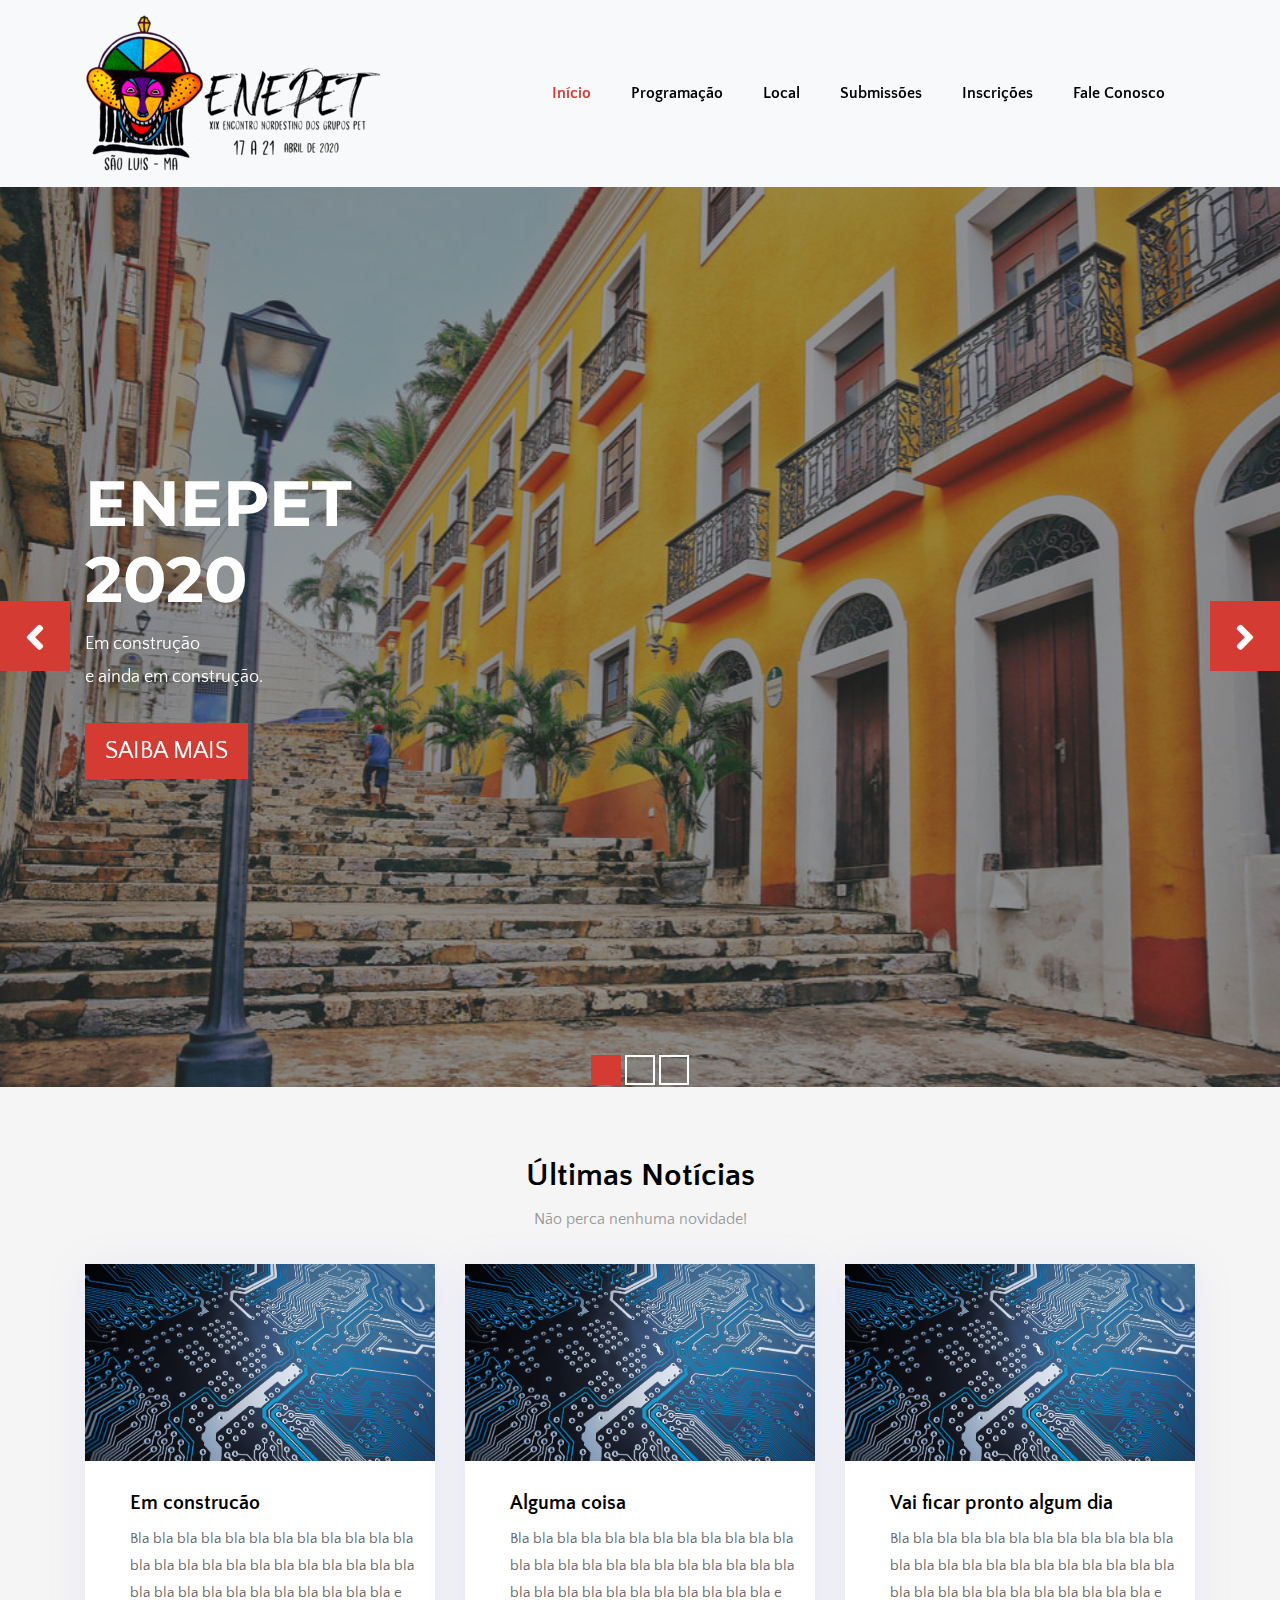
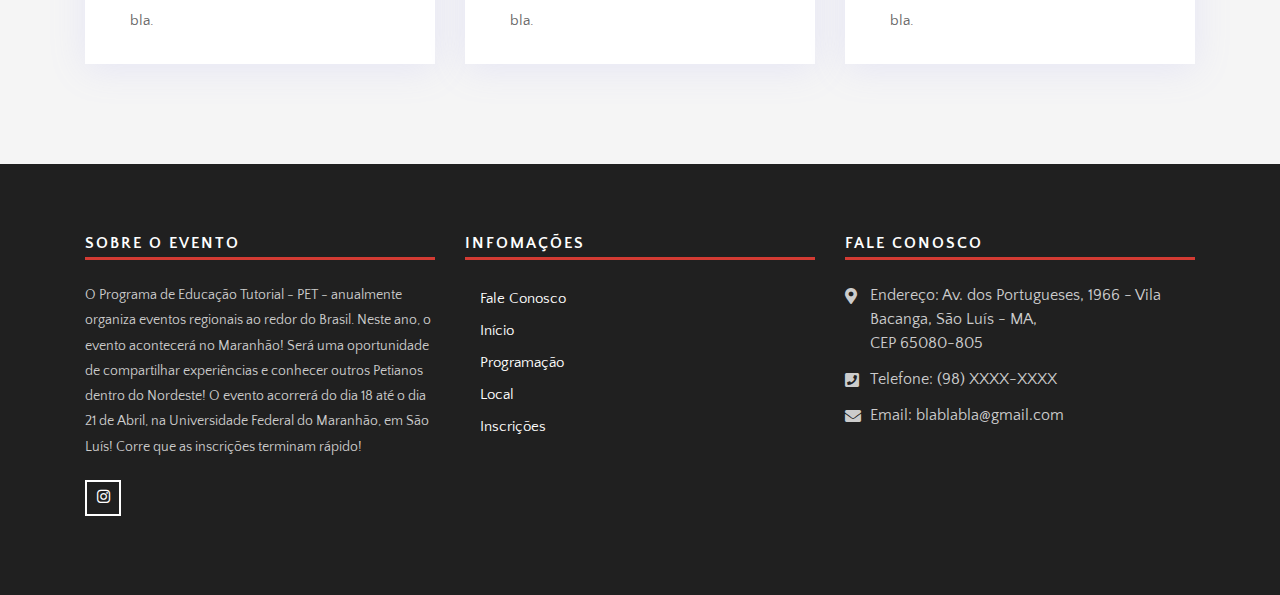
==== index.html @ a012ad25 "Add files via upload" ====
<!DOCTYPE html>
<html lang="en">
<!-- Basic -->

<head>
    <meta charset="utf-8">
    <meta http-equiv="X-UA-Compatible" content="IE=edge">

    <!-- Mobile Metas -->
    <meta name="viewport" content="width=device-width, initial-scale=1">

    <!-- Site Metas -->
    <title>Enepet 2020</title>
    <meta name="keywords" content="">
    <meta name="description" content="">
    <meta name="author" content="">

    <!-- Site Icons -->
    <link rel="shortcut icon" href="images/favicon.ico" type="image/x-icon">
    <link rel="apple-touch-icon" href="images/apple-touch-icon.png">

    <!-- Bootstrap CSS -->
    <link rel="stylesheet" href="css/bootstrap.min.css">
    <!-- Site CSS -->
    <link rel="stylesheet" href="css/style.css">
    <!-- Responsive CSS -->
    <link rel="stylesheet" href="css/responsive.css">
    <!-- Custom CSS -->
    <link rel="stylesheet" href="css/custom.css">

    <!--[if lt IE 9]>
      <script src="https://oss.maxcdn.com/libs/html5shiv/3.7.0/html5shiv.js"></script>
      <script src="https://oss.maxcdn.com/libs/respond.js/1.4.2/respond.min.js"></script>
    <![endif]-->

</head>

<body>
    <!-- Start Main Top -->
    <header class="main-header">
        <!-- Start Navigation -->
        <nav class="navbar navbar-expand-lg navbar-light bg-light navbar-default bootsnav">
            <div class="container">
                <!-- Start Header Navigation -->
                <div class="navbar-header">
                    <button class="navbar-toggler" type="button" data-toggle="collapse" data-target="#navbar-menu" aria-controls="navbars-rs-food" aria-expanded="false" aria-label="Toggle navigation">
                    <i class="fa fa-bars"></i>
                </button>
                    <a class="navbar-brand" href="index.html"><img src="images/logo.png" class="logo" alt=""></a>
                </div>
                <!-- End Header Navigation -->

                <!-- Collect the nav links, forms, and other content for toggling -->
                <div class="collapse navbar-collapse" id="navbar-menu">
                    <ul class="nav navbar-nav ml-auto" data-in="fadeInDown" data-out="fadeOutUp">
                        <li class="nav-item active"><a class="nav-link" href="index.html">Início</a></li>
                        <li class="nav-item"><a class="nav-link" href="service.html">Programação</a></li>
                        <li class="nav-item"><a class="nav-link" href="about.html">Local</a></li>
                        <li class="dropdown megamenu-fw">
                            <a href="#" class="nav-link dropdown-toggle arrow" data-toggle="dropdown">Submissões</a>
                            <ul class="dropdown-menu megamenu-content" role="menu">
                                <li>
                                    <div class="row">
                                        <div class="col-menu col-md-3">
                                            <h6 class="title">ARTIGOS</h6>
                                        </div>
                                        <!-- end col-3 -->
                                        <div class="col-menu col-md-3">
                                            <h6 class="title">MINICURSOS</h6>
                                        </div>
                                        <!-- end col-3 -->
                                        <div class="col-menu col-md-3">
                                            <h6 class="title">OFICINAS</h6>
                                        </div>
                                        <div class="col-menu col-md-3">
                                            <h6 class="title">ENCONTROS</h6>
                                        </div>
                                        <!-- end col-3 -->
                                    </div>
                                    <!-- end row -->
                                </li>
                            </ul>
                        </li>
                        <li class="nav-item"><a class="nav-link" href="registrations.html">Inscrições</a></li>
                        <li class="nav-item"><a class="nav-link" href="contact-us.html">Fale Conosco</a></li>
                    </ul>
                </div>
                <!-- /.navbar-collapse -->
            </div>
        </nav>
        <!-- End Navigation -->
    </header>
    <!-- End Main Top -->

    <!-- Start Slider -->
    <div id="slides-shop" class="cover-slides">
        <ul class="slides-container">
            <li class="text-left">
                <img src="images/banner-01.jpg" alt="">
                <div class="container">
                    <div class="row">
                        <div class="col-md-12">
                            <h1 class="m-b-20"><strong>ENEPET <br> 2020</strong></h1>
                            <p class="m-b-40"> Em construção <br> e ainda em construção.</p>
                            <p><a class="btn hvr-hover" href="#">Saiba mais</a></p>
                        </div>
                    </div>
                </div>
            </li>
            <li class="text-center">
                <img src="images/banner-02.jpg" alt="">
                <div class="container">
                    <div class="row">
                        <div class="col-md-12">
                            <h1 class="m-b-20"><strong>ENEPET <br> 2020</strong></h1>
                            <p class="m-b-40">Em construção <br> e ainda em construção.</p>
                            <p><a class="btn hvr-hover" href="#">Saiba mais!</a></p>
                        </div>
                    </div>
                </div>
            </li>
            <li class="text-right">
                <img src="images/banner-03.jpg" alt="">
                <div class="container">
                    <div class="row">
                        <div class="col-md-12">
                            <h1 class="m-b-20"><strong>ENEPET <br> 2020</strong></h1>
                            <p class="m-b-40">Em construção <br> e ainda em construção.</p>
                            <p><a class="btn hvr-hover" href="#">Saiba mais!</a></p>
                        </div>
                    </div>
                </div>
            </li>
        </ul>
        <div class="slides-navigation">
            <a href="#" class="next"><i class="fa fa-angle-right" aria-hidden="true"></i></a>
            <a href="#" class="prev"><i class="fa fa-angle-left" aria-hidden="true"></i></a>
        </div>
    </div>
    <!-- End Slider -->

<!-- Start Blog  -->
    <div class="latest-blog">
        <div class="container">
            <div class="row">
                <div class="col-lg-12">
                    <div class="title-all text-center">
                        <h1>Últimas Notícias</h1>
                        <p>Não perca nenhuma novidade!</p>
                    </div>
                </div>
            </div>
            <div class="row">
                <div class="col-md-6 col-lg-4 col-xl-4">
                    <div class="blog-box">
                        <div class="blog-img">
                            <img class="img-fluid" src="images/blog-img.jpg" alt="" />
                        </div>
                        <div class="blog-content">
                            <div class="title-blog">
                                <h3>Em construcão</h3>
                                <p>Bla bla bla bla bla bla bla bla bla bla bla bla bla bla bla bla bla bla bla bla bla bla bla bla bla bla bla bla bla bla bla bla bla bla bla e bla.</p>
                            </div>
                        </div>
                    </div>
                </div>
                <div class="col-md-6 col-lg-4 col-xl-4">
                    <div class="blog-box">
                        <div class="blog-img">
                            <img class="img-fluid" src="images/blog-img-01.jpg" alt="" />
                        </div>
                        <div class="blog-content">
                            <div class="title-blog">
                                <h3>Alguma coisa</h3>
                                <p>Bla bla bla bla bla bla bla bla bla bla bla bla bla bla bla bla bla bla bla bla bla bla bla bla bla bla bla bla bla bla bla bla bla bla bla e bla.</p>
                            </div>
                        </div>
                    </div>
                </div>
                <div class="col-md-6 col-lg-4 col-xl-4">
                    <div class="blog-box">
                        <div class="blog-img">
                            <img class="img-fluid" src="images/blog-img-02.jpg" alt="" />
                        </div>
                        <div class="blog-content">
                            <div class="title-blog">
                                <h3>Vai ficar pronto algum dia</h3>
                                <p>Bla bla bla bla bla bla bla bla bla bla bla bla bla bla bla bla bla bla bla bla bla bla bla bla bla bla bla bla bla bla bla bla bla bla bla e bla.</p>
                            </div>
                        </div>
                    </div>
                </div>
            </div>
        </div>
    </div>
    <!-- End Blog  -->

    <!-- Start Footer  -->
    <footer>
        <div class="footer-main">
            <div class="container">
                <div class="row">
                    <div class="col-lg-4 col-md-12 col-sm-12">
                        <div class="footer-widget">
                            <h4>Sobre o evento</h4>
                            <p>O Programa de Educação Tutorial - PET - anualmente organiza eventos regionais ao redor do Brasil. Neste ano, o evento acontecerá no Maranhão! Será uma oportunidade de compartilhar experiências e conhecer outros Petianos dentro do Nordeste! O evento acorrerá do dia 18 até o dia 21 de Abril, na Universidade Federal do Maranhão, em São Luís! Corre que as inscrições terminam rápido!
                                </p>
                            <ul>
                                <li><a href="https://www.instagram.com/enepetma/"><i class="fab fa-instagram" aria-hidden="true"></i></a></li>
                            </ul>
                        </div>
                    </div>
                    <div class="col-lg-4 col-md-12 col-sm-12">
                        <div class="footer-link">
                            <h4>Infomações</h4>
                            <ul>
                            	<!-- Remove the little square -->
                                <li><a href="contact-us.html"> Fale Conosco</a></li>
                                <li><a href="index.html"> Início</a></li>
                                <li><a href="service.html">Programação</a></li>
                                <li><a href="about.html"> Local</a></li>
                                <li><a href="registrations.html"> Inscrições</a></li>
                            
                            </ul>
                        </div>
                    </div>
                    <div class="col-lg-4 col-md-12 col-sm-12">
                        <div class="footer-link-contact">
                            <h4>Fale Conosco</h4>
                            <ul>
                                <li>
                                    <p><i class="fas fa-map-marker-alt"></i>Endereço: Av. dos Portugueses, 1966 - Vila Bacanga, São Luís - MA,<br> CEP 65080-805 </p>
                                </li>
                                <li>
                                    <p><i class="fas fa-phone-square"></i>Telefone: <a href="tel:+1-888705770">(98) XXXX-XXXX</a></p>
                                </li>
                                <li>
                                    <p><i class="fas fa-envelope"></i>Email: <a href="mailto:blablabla@gmail.com">blablabla@gmail.com</a></p>
                                </li>
                            </ul>
                        </div>
                    </div>
                </div>
            </div>
        </div>
    </footer>
    <!-- End Footer  -->

    <a href="#" id="back-to-top" title="Back to top" style="display: none;">&uarr;</a>

    <!-- ALL JS FILES -->
    <script src="js/jquery-3.2.1.min.js"></script>
    <script src="js/popper.min.js"></script>
    <script src="js/bootstrap.min.js"></script>
    <!-- ALL PLUGINS -->
    <script src="js/jquery.superslides.min.js"></script>
    <script src="js/bootstrap-select.js"></script>
    <script src="js/inewsticker.js"></script>
    <script src="js/bootsnav.js."></script>
    <script src="js/images-loded.min.js"></script>
    <script src="js/isotope.min.js"></script>
    <script src="js/owl.carousel.min.js"></script>
    <script src="js/baguetteBox.min.js"></script>
    <script src="js/form-validator.min.js"></script>
    <script src="js/contact-form-script.js"></script>
    <script src="js/custom.js"></script>
</body>

</html>
---- css/style.css ----
/*
Theme Name: thewayshop
Theme URI: Your Theme's URI
Description: A brief description.
Version: 1.0
Author: You
Author URI: Your website address.
*/

/*------------------------------------------------------------------
    IMPORT FONTS
-------------------------------------------------------------------*/

@import url('https://fonts.googleapis.com/css?family=Montserrat:400,500,600,600i,700,700i,800,800i');
@import url('https://fonts.googleapis.com/css?family=Quattrocento+Sans:400,400i,700,700i');


/*

    font-family: 'Montserrat', sans-serif;

    font-family: 'Quattrocento Sans', sans-serif;

*/

/*------------------------------------------------------------------
    IMPORT FILES
-------------------------------------------------------------------*/

@import url(all.css);
@import url(superslides.css);
@import url(bootstrap-select.css);
@import url(carousel-ticker.css);
@import url(code_animate.css);
@import url(bootsnav.css);
@import url(owl.carousel.min.css);
@import url(jquery-ui.css);
@import url(nice-select.css);
@import url(baguetteBox.min.css);

/*------------------------------------------------------------------
    SKELETON
-------------------------------------------------------------------*/
 body {
     color: #666666;
     font-size: 15px;
     font-family: 'Quattrocento Sans', sans-serif;
     line-height: 1.80857;
}
 a {
     color: #1f1f1f;
     text-decoration: none !important;
     outline: none !important;
     -webkit-transition: all .3s ease-in-out;
     -moz-transition: all .3s ease-in-out;
     -ms-transition: all .3s ease-in-out;
     -o-transition: all .3s ease-in-out;
     transition: all .3s ease-in-out;
}
 h1, h2, h3, h4, h5, h6 {
     letter-spacing: 0;
     font-weight: normal;
     position: relative;
     padding: 0 0 10px 0;
     font-weight: normal;
     line-height: 120% !important;
     color: #1f1f1f;
     margin: 0 
}
 h1 {
     font-size: 24px 
}
 h2 {
     font-size: 22px 
}
 h3 {
     font-size: 18px 
}
 h4 {
     font-size: 16px 
}
 h5 {
     font-size: 14px 
}
 h6 {
     font-size: 13px 
}
 h1 a, h2 a, h3 a, h4 a, h5 a, h6 a {
     color: #212121;
     text-decoration: none!important;
     opacity: 1 
}
 h1 a:hover, h2 a:hover, h3 a:hover, h4 a:hover, h5 a:hover, h6 a:hover {
     opacity: .8 
}
 a {
     color: #1f1f1f;
     text-decoration: none;
     outline: none;
}
 a, .btn {
     text-decoration: none !important;
     outline: none !important;
     -webkit-transition: all .3s ease-in-out;
     -moz-transition: all .3s ease-in-out;
     -ms-transition: all .3s ease-in-out;
     -o-transition: all .3s ease-in-out;
     transition: all .3s ease-in-out;
}
 .btn-custom {
     margin-top: 20px;
     background-color: transparent !important;
     border: 2px solid #ddd;
     padding: 12px 40px;
     font-size: 16px;
}
 .lead {
     font-size: 18px;
     line-height: 30px;
     color: #767676;
     margin: 0;
     padding: 0;
}
 blockquote {
     margin: 20px 0 20px;
     padding: 30px;
}
 ul, li, ol{
     list-style: none;
     margin: 0px;
     padding: 0px;
}
 button:focus{
     outline: none;
     box-shadow: none;
}
 :focus {
     outline: 0;
}
 p{
     margin: 0px;
}
 .bootstrap-select .dropdown-toggle:focus{
     outline: none !important;
}
 .form-control::-moz-placeholder {
     color: #ffffff;
     opacity: 1;
}
 .bootstrap-select .dropdown-toggle:focus{
     box-shadow: none !important 
}
/*------------------------------------------------------------------ LOADER -------------------------------------------------------------------*/
 #back-to-top {
     position: fixed;
     bottom: 40px;
     right: 40px;
     z-index: 9999;
     width: 32px;
     height: 32px;
     text-align: center;
     line-height: 30px;
     background: #d33b33;
     color: #ffffff;
     cursor: pointer;
     border: 0;
     border-radius: 2px;
     text-decoration: none;
     transition: opacity 0.2s ease-out;
     font-size: 30px;
}
/*------------------------------------------------------------------ HEADER -------------------------------------------------------------------*/
 .main-top{
     background: #010101;
     padding: 10px 0px;
}
 .custom-select-box{
     float: right;
     width: 95px;
     margin-left: 20px;
}
 .custom-select-box .form-control{
     background: none;
     border: none;
}
 .custom-select-box .bootstrap-select .btn-light{
     padding: 4px;
     font-size: 14px;
     background: #d33b33;
     color: #fff;
     border: none;
     border-radius: 0px;
}
 .custom-select-box .bootstrap-select .btn-light span{
     padding: 2px;
     line-height: 15px;
}
 .dropdown-toggle::after{
     margin-left: -24px;
}
 .custom-select-box .dropdown-toggle::after {
     display: inline-block;
     width: 0;
     height: 0;
     margin-left: .255em;
     vertical-align: .255em;
     content: "";
     border-top: .3em solid;
     border-right: .3em solid transparent;
     border-bottom: 0;
     border-left: .3em solid transparent;
     position: absolute;
     top: 13px;
     right: 10px;
}
 .bootstrap-select.btn-group .dropdown-toggle .filter-option{
     overflow: inherit;
}
 .bootstrap-select.btn-group .dropdown-menu{
     border: none;
     padding: 0px;
     border-radius: 0px;
}
 .right-phone-box{
     float: right;
     margin-left: 10px;
}
 .right-phone-box p{
     margin: 0px;
     color: #ffffff;
     font-size: 14px;
     line-height: 30px;
}
 .right-phone-box p a{
     color: #ffffff;
}
 .right-phone-box p a:hover{
     color: #d33b33;
}
 .offer-box,.slide {
     color: #FFFFFF;
     font-size: 13px;
     padding: 2px 15px;
     font-family: 'Montserrat', sans-serif;
}
 .offer-box li {
     font-weight: 600;
}
 .offer-box li i{
     margin-right: 15px;
     color: #d33b33;
     font-size: 20px;
}
 .our-link{
     float: right;
}
 .our-link ul li{
     display: inline-block;
     border-right: 1px solid #ffffff;
     padding: 0px 10px;
     line-height: 14px;
}
 .our-link ul{
     line-height: 30px;
}
 .our-link ul li a{
     color: #ffffff;
     font-weight: 700;
     text-transform: uppercase;
     font-size: 14px;
}
 .our-link ul li a:hover{
     color: #d33b33;
}
 .our-link ul li:last-child{
     border: none;
}
 .main-header{
}
 .search a{
     color: #d33b33;
}
 .attr-nav > ul > li > a:hover{
     color: #d33b33;
}
 nav.navbar.bootsnav ul.nav > li > a{
     margin: 0px;
}
/* Navbar Adjusment =========================== */
/* Navbar Atribute ------*/
 .attr-nav > ul > li > a{
     padding: 28px 15px;
}
 ul.cart-list > li.total > .btn{
     border-bottom: solid 1px #cfcfcf !important;
     color: #010101 ;
     padding: 10px 15px;
     border: none;
     font-weight: 700;
     color: #ffffff;
}
 @media (min-width: 1024px) {
    /* Navbar General ------*/
     nav.navbar ul.nav > li > a{
         padding: 30px 15px;
         font-weight: 600;
    }
     nav.navbar .navbar-brand{
         margin-top: 0;
    }
     nav.navbar .navbar-brand{
         margin-top: 0;
    }
     nav.navbar li.dropdown ul.dropdown-menu{
         border-top: solid 5px;
    }
    /* Navbar Center ------*/
     nav.navbar-center .navbar-brand{
         margin: 0 !important;
    }
    /* Navbar Brand Top ------*/
     nav.navbar-brand-top .navbar-brand{
         margin: 10px !important;
    }
    /* Navbar Full ------*/
     nav.navbar-full .navbar-brand{
         position: relative;
         top: -15px;
    }
    /* Navbar Sidebar ------*/
     nav.navbar-sidebar ul.nav, nav.navbar-sidebar .navbar-brand{
         margin-bottom: 50px;
    }
     nav.navbar-sidebar ul.nav > li > a{
         padding: 10px 15px;
         font-weight: bold;
    }
    /* Navbar Transparent & Fixed ------*/
     nav.navbar.bootsnav.navbar-transparent.white{
         background-color: rgba(255,255,255,0.3);
         border-bottom: solid 1px #bbb;
    }
     nav.navbar.navbar-inverse.bootsnav.navbar-transparent.dark, nav.navbar.bootsnav.navbar-transparent.dark{
         background-color: rgba(0,0,0,0.3);
         border-bottom: solid 1px #555;
    }
     nav.navbar.bootsnav.navbar-transparent.white .attr-nav{
         border-left: solid 1px #bbb;
    }
     nav.navbar.navbar-inverse.bootsnav.navbar-transparent.dark .attr-nav, nav.navbar.bootsnav.navbar-transparent.dark .attr-nav{
         border-left: solid 1px #555;
    }
     nav.navbar.bootsnav.no-background.white .attr-nav > ul > li > a, nav.navbar.bootsnav.navbar-transparent.white .attr-nav > ul > li > a, nav.navbar.bootsnav.navbar-transparent.white ul.nav > li > a, nav.navbar.bootsnav.no-background.white ul.nav > li > a{
         color: #fff;
    }
     nav.navbar.bootsnav.navbar-transparent.dark .attr-nav > ul > li > a, nav.navbar.bootsnav.navbar-transparent.dark ul.nav > li > a{
         color: #eee;
    }
}
 @media (max-width: 992px) {
    /* Navbar General ------*/
     nav.navbar .navbar-brand{
         margin-top: 0;
         position: relative;
         top: -2px;
    }
     nav.navbar .navbar-brand img.logo{
         width: 160px;
    }
     .attr-nav > ul > li > a{
         padding: 16px 15px 15px;
    }
    /* Navbar Mobile slide ------*/
     nav.navbar.navbar-mobile ul.nav > li > a{
         padding: 15px 15px;
    }
     nav.navbar.navbar-mobile ul.nav ul.dropdown-menu > li > a{
         padding-right: 15px !important;
         padding-top: 15px !important;
         padding-bottom: 15px !important;
    }
     nav.navbar.navbar-mobile ul.nav ul.dropdown-menu .col-menu .title{
         padding-right: 30px !important;
         padding-top: 13px !important;
         padding-bottom: 13px !important;
    }
     nav.navbar.navbar-mobile ul.nav ul.dropdown-menu .col-menu ul.menu-col li a{
         padding-top: 13px !important;
         padding-bottom: 13px !important;
    }
    /* Navbar Full ------*/
     nav.navbar-full .navbar-brand{
         top: 0;
         padding-top: 10px;
    }
}
/* Navbar Inverse =================================*/
 nav.navbar.navbar-inverse{
     background-color: #222;
     border-bottom: solid 1px #303030;
}
 nav.navbar.navbar-inverse ul.cart-list > li.total > .btn{
     border-bottom: solid 1px #222 !important;
}
 nav.navbar.navbar-inverse ul.cart-list > li.total .pull-right{
     color: #fff;
}
 nav.navbar.navbar-inverse.megamenu ul.dropdown-menu.megamenu-content .content ul.menu-col li a, nav.navbar.navbar-inverse ul.nav > li > a{
     color: #eee;
}
 nav.navbar.navbar-inverse ul.nav > li.dropdown > a{
     background-color: #222;
}
 nav.navbar.navbar-inverse li.dropdown ul.dropdown-menu > li > a{
     color: #999;
}
 nav.navbar.navbar-inverse ul.nav .dropdown-menu h1, nav.navbar.navbar-inverse ul.nav .dropdown-menu h2, nav.navbar.navbar-inverse ul.nav .dropdown-menu h3, nav.navbar.navbar-inverse ul.nav .dropdown-menu h4, nav.navbar.navbar-inverse ul.nav .dropdown-menu h5, nav.navbar.navbar-inverse ul.nav .dropdown-menu h6{
     color: #fff;
}
 nav.navbar.navbar-inverse .form-control{
     background-color: #333;
     border-color: #303030;
     color: #fff;
}
 nav.navbar.navbar-inverse .attr-nav > ul > li > a{
     color: #eee;
}
 nav.navbar.navbar-inverse .attr-nav > ul > li.dropdown ul.dropdown-menu{
     background-color: #222;
     border-left: solid 1px #303030;
     border-bottom: solid 1px #303030;
     border-right: solid 1px #303030;
}
 nav.navbar.navbar-inverse ul.cart-list > li{
     border-bottom: solid 1px #303030;
     color: #eee;
}
 nav.navbar.navbar-inverse ul.cart-list > li img{
     border: solid 1px #303030;
}
 nav.navbar.navbar-inverse ul.cart-list > li.total{
     background-color: #333;
}
 nav.navbar.navbar-inverse .share ul > li > a{
     background-color: #555;
}
 nav.navbar.navbar-inverse .dropdown-tabs .tab-menu{
     border-right: solid 1px #303030;
}
 nav.navbar.navbar-inverse .dropdown-tabs .tab-menu > ul > li > a{
     border-bottom: solid 1px #303030;
}
 nav.navbar.navbar-inverse .dropdown-tabs .tab-content{
     border-left: solid 1px #303030;
}
 nav.navbar.navbar-inverse .dropdown-tabs .tab-menu > ul > li > a:hover, nav.navbar.navbar-inverse .dropdown-tabs .tab-menu > ul > li > a:focus, nav.navbar.navbar-inverse .dropdown-tabs .tab-menu > ul > li.active > a{
     background-color: #333 !important;
}
 nav.navbar-inverse.navbar-full ul.nav > li > a{
     border:none;
}
 nav.navbar-inverse.navbar-full .navbar-collapse .wrap-full-menu{
     background-color: #222;
}
 nav.navbar-inverse.navbar-full .navbar-toggle{
     background-color: #222 !important;
     color: #6f6f6f;
}
 nav.navbar.bootsnav ul.nav > li > a{
     position: relative;
     font-weight: 700;
     font-size: 16px;
     color: #010101;
     padding-top: 30px;
     padding-bottom: 30px;
     padding-left: 10px;
     padding-right: 30px;
}
 nav.navbar.bootsnav ul.nav li.active > a{
     color: #d33b33;
}
 nav.navbar.bootsnav ul.nav li.active > a:hover{
     color: #d33b33;
}
 nav.navbar.bootsnav ul.nav li > a:hover{
     color: #d33b33;
}
 nav.navbar.bootsnav ul.nav li.megamenu-fw > a:hover{
     color: #d33b33;
}
 @media (min-width: 1024px) {
     nav.navbar.navbar-inverse ul.nav .dropdown-menu{
         background-color: #222 !important;
         border-left: solid 1px #303030 !important;
         border-bottom: solid 1px #303030 !important;
         border-right: solid 1px #303030 !important;
    }
     nav.navbar.navbar-inverse li.dropdown ul.dropdown-menu > li > a{
         border-bottom: solid 1px #303030;
    }
     nav.navbar.navbar-inverse ul.dropdown-menu.megamenu-content .col-menu{
         border-left: solid 1px #303030;
         border-right: solid 1px #303030;
    }
     nav.navbar.navbar-inverse.navbar-transparent.dark{
         background-color: rgba(0,0,0,0.3);
         border-bottom: solid 1px #999;
    }
     nav.navbar.navbar-inverse.navbar-transparent.dark .attr-nav{
         border-left: solid 1px #999;
    }
     nav.navbar.navbar-inverse.no-background.white .attr-nav > ul > li > a, nav.navbar.navbar-inverse.navbar-transparent.dark .attr-nav > ul > li > a, nav.navbar.navbar-inverse.navbar-transparent.dark ul.nav > li > a, nav.navbar.navbar-inverse.no-background.white ul.nav > li > a{
         color: #fff;
    }
     nav.navbar.navbar-inverse.no-background.dark .attr-nav > ul > li > a, nav.navbar.navbar-inverse.no-background.dark .attr-nav > ul > li > a, nav.navbar.navbar-inverse.no-background.dark ul.nav > li > a, nav.navbar.navbar-inverse.no-background.dark ul.nav > li > a{
         color: #3f3f3f;
    }
}
 @media (max-width: 992px) {
     nav.navbar.navbar-inverse .navbar-toggle{
         color: #eee;
         background-color: #222 !important;
    }
     nav.navbar.navbar-inverse .navbar-nav > li > a{
         border-top: solid 1px #303030;
         border-bottom: solid 1px #303030;
    }
     nav.navbar.navbar-inverse ul.nav li.dropdown ul.dropdown-menu > li > a{
         color: #999;
         border-bottom: solid 1px #303030;
    }
     nav.navbar.navbar-inverse .dropdown .megamenu-content .col-menu .title{
         border-bottom: solid 1px #303030;
         color: #eee;
    }
     nav.navbar.navbar-inverse .dropdown .megamenu-content .col-menu ul > li > a{
         border-bottom: solid 1px #303030;
         color: #999 !important;
    }
     nav.navbar.navbar-inverse .dropdown .megamenu-content .col-menu.on:last-child .title{
         border-bottom: solid 1px #303030;
    }
     nav.navbar.navbar-inverse .dropdown-tabs .tab-menu > ul{
         border-top: solid 1px #303030;
    }
     nav.navbar.navbar-inverse.navbar-mobile .navbar-collapse{
         background-color: #222;
    }
}
 @media (max-width: 767px) {
     nav.navbar.navbar-inverse.navbar-mobile ul.nav{
         border-top: solid 1px #222;
    }
}
 .arrow::before{
     font-family: 'FontAwesome';
     content: "\f0d7";
     margin-left: 5px;
     margin-top: 2px;
     border: none;
     display: inline-block;
     vertical-align: inherit;
     position: absolute;
     right: 10px;
     top: 28px;
}
 .dropdown-toggle::after{
     display: none;
}
 nav.navbar.bootsnav ul.navbar-nav li.dropdown ul.dropdown-menu li a{
     display: block;
}
 nav.navbar.bootsnav li.dropdown ul.dropdown-menu{
     border: solid 1px #e0e0e0;
     left: auto;
}
 .btn-cart{
}
 .cart-list h6 a{
     font-size: 16px;
     font-weight: 700;
}
 .cart-list h6 a:hover{
     color: #d33b33;
}
 ul.cart-list p .price{
     font-weight: normal;
}
 .col-menu .title{
     font-size: 20px;
     font-weight: 700;
     text-transform: uppercase;
}
 .hvr-hover{
     display: inline-block;
     vertical-align: middle;
     -webkit-transform: perspective(1px) translateZ(0);
     transform: perspective(1px) translateZ(0);
     box-shadow: 0 0 1px rgba(0, 0, 0, 0);
     position: relative;
     background: #d33b33;
     -webkit-transition-property: color;
     transition-property: color;
     -webkit-transition-duration: 0.3s;
     transition-duration: 0.3s;
     border-radius: 0;
     box-shadow: none;
}
 .hvr-hover::after {
     content: "";
     position: absolute;
     z-index: -1;
     top: 0;
     bottom: 0;
     left: 0;
     right: 0;
     background: #010101;
     -webkit-transform: scaleY(0);
     transform: scaleY(0);
     -webkit-transform-origin: 50%;
     transform-origin: 50%;
     -webkit-transition-property: transform;
     transition-property: transform;
     -webkit-transition-duration: 0.3s;
     transition-duration: 0.3s;
     -webkit-transition-timing-function: ease-out;
     transition-timing-function: ease-out;
}
 .hvr-hover:hover::after{
     -webkit-transform: scaleY(1);
     transform: scaleY(1);
     color: #ffffff;
}
 .hvr-hover{
}
 ul.cart-list > li.total > .btn:hover{
     color: #ffffff;
}
 .cart-box{
     margin-top: 40px;
     background: #ffffff;
}
 .main-header.fixed-menu {
     position: fixed;
     visibility: hidden;
     left: 0px;
     top: 0px;
     width: 100%;
     padding: 0px 0px;
     background: #ffffff;
     z-index: 0;
     transition: all 500ms ease;
     -moz-transition: all 500ms ease;
     -webkit-transition: all 500ms ease;
     -ms-transition: all 500ms ease;
     -o-transition: all 500ms ease;
     z-index: 999;
     opacity: 1;
     visibility: visible;
     -ms-animation-name: fadeInDown;
     -moz-animation-name: fadeInDown;
     -op-animation-name: fadeInDown;
     -webkit-animation-name: fadeInDown;
     animation-name: fadeInDown;
     -ms-animation-duration: 500ms;
     -moz-animation-duration: 500ms;
     -op-animation-duration: 500ms;
     -webkit-animation-duration: 500ms;
     animation-duration: 500ms;
     -ms-animation-timing-function: linear;
     -moz-animation-timing-function: linear;
     -op-animation-timing-function: linear;
     -webkit-animation-timing-function: linear;
     animation-timing-function: linear;
     -ms-animation-iteration-count: 1;
     -moz-animation-iteration-count: 1;
     -op-animation-iteration-count: 1;
     -webkit-animation-iteration-count: 1;
     animation-iteration-count: 1;
}
 .main-header.fixed-menu {
     padding: 0px;
     box-shadow: 0 0 8px 0 rgba(0,0,0,.12);
     border-radius: 0;
}
 .top-search .input-group-addon{
     line-height: 40px;
}
 .top-search input.form-control{
     color: #ffffff;
}
/*------------------------------------------------------------------ Slider -------------------------------------------------------------------*/
 .cover-slides{
     height: 100vh;
}
 .slides-navigation a {
     background: #d33b33;
     position: absolute;
     height: 70px;
     width: 70px;
     top: 50%;
     font-size: 20px;
     display: block;
     color: #fff;
     line-height: 90px;
     text-align: center;
     transition: all .3s ease-in-out;
}
 .slides-navigation a i{
     font-size: 40px;
}
 .slides-navigation a:hover {
     background: #010101;
}
 .cover-slides .container{
     height: 100%;
     position: relative;
     z-index: 2;
}
 .cover-slides .container > .row {
     -webkit-box-align: center;
     -ms-flex-align: center;
     align-items: center;
}
 .cover-slides .container > .row {
     height: 100%;
}
 .overlay-background {
     background: #333;
     position: absolute;
     height: 100%;
     width: 100%;
     left: 0;
     top: 0;
     opacity: 0.5;
}
 .cover-slides h1{
     font-family: 'Montserrat', sans-serif;
     font-weight: 500;
     font-size: 64px;
     color: #fff;
}
 .cover-slides p{
     font-size: 18px;
     color: #fff;
     padding-bottom: 30px;
}
 .slides-pagination a{
     border: 2px solid #ffffff;
}
 .slides-pagination a.current{
     background: #d33b33;
     border: 2px solid #d33b33;
}
 .cover-slides p a{
     font-size: 24px;
     color: #ffffff;
     border: none;
     text-transform: uppercase;
     padding: 10px 20px;
}
/*------------------------------------------------------------------ Categories Shop -------------------------------------------------------------------*/
 .categories-shop{
     padding: 70px 0px;
}
 .shop-cat-box{
     margin-bottom: 30px;
     position: relative;
     padding: 3px;
     overflow: hidden;
     border: 1px solid #010101;
     -webkit-transition: background 0.4s 0.5s;
     transition: background 0.4s 0.5s;
}
 .shop-cat-box img{
     margin: -10px 0 0 -10px;
     max-width: none;
     width: -webkit-calc(100% + 10px);
     width: calc(100% + 10px);
     opacity: 0.9;
     -webkit-transition: opacity 0.35s, -webkit-transform 0.35s;
     transition: opacity 0.35s, transform 0.35s;
     -webkit-transform: translate3d(10px,10px,0);
     transform: translate3d(10px,10px,0);
     -webkit-backface-visibility: hidden;
     backface-visibility: hidden;
}
 .shop-cat-box:hover img{
     opacity: 0.6;
     -webkit-transform: translate3d(0,0,0);
     transform: translate3d(0,0,0);
}
 .shop-cat-box a{
     position: absolute;
     z-index: 2;
     bottom: 0px;
     left: 0px;
     right: 0;
     margin: 0 auto;
     text-align: center;
     border: none;
     color: #ffffff;
     font-size: 18px;
     font-weight: 700;
     padding: 8px 0px;
}
/*------------------------------------------------------------------ Products -------------------------------------------------------------------*/
 .title-all{
     margin-bottom: 30px;
}
 .title-all h1{
     font-size: 32px;
     font-weight: 700;
     color: #010101;
}
 .title-all p{
     color: #999999;
     font-size: 16px;
}
 .products-box{
     padding: 70px 0px;
}
 .special-menu{
     margin-bottom: 40px;
}
 .filter-button-group{
     display: inline-block;
}
 .filter-button-group button{
     background: #d33b33;
     color: #ffffff;
     border: none;
     cursor: pointer;
     padding: 5px 30px;
     font-size: 18px;
}
 .filter-button-group button.active{
     background: #010101;
}
 .filter-button-group button{
}
 .products-single {
     overflow: hidden;
     position: relative;
     margin-bottom: 30px;
}
 .products-single .box-img-hover{
     overflow: hidden;
     position: relative;
}
 .box-img-hover img{
     margin: 0 auto;
     text-align: center;
     display: block;
}
 .type-lb{
     position: absolute;
     top: 0px;
     right: 0px;
     z-index:8;
}
 .type-lb .sale{
     background: red;
     color: #ffffff;
     padding: 2px 10px;
     font-weight: 700;
     text-transform: uppercase;
}
 .type-lb .new{
     background: #010101;
     color: #ffffff;
     padding: 2px 10px;
     font-weight: 700;
     text-transform: uppercase;
}
 .why-text{
     background: #f5f5f5;
     padding: 15px;
}
 .why-text h4{
     font-size: 16px;
     font-weight: 700;
     padding-bottom: 15px;
}
 .why-text h5{
     font-size: 18px;
     font-family: 'Montserrat', sans-serif;
     padding: 0px;
     font-weight: 600;
}
 .mask-icon{
     width: 100%;
     height: 100%;
     position: absolute;
     overflow: hidden;
     top: 0;
     left: 0;
}
 .mask-icon ul{
     display: inline-block;
}
 .mask-icon ul li{
     background: #d33b33;
}
 .mask-icon ul li a{
     color: #ffffff;
     padding: 5px 10px;
     display: block;
}
 .mask-icon a.cart{
     background: #d33b33;
     position: absolute;
     bottom: 0;
     right: 0px;
     padding: 10px 20px;
     font-weight: 700;
     color: #ffffff;
}
 .mask-icon a.cart:hover{
     background: #010101;
     color: #ffffff;
}
 .mask-icon ul li a:hover{
     background: #010101;
     color: #ffffff;
}
 .products-single .mask-icon{
     background: rgba(1,1,1, 0.5);
     top: -100%;
     -ms-filter: "progid: DXImageTransform.Microsoft.Alpha(Opacity=0)";
     filter: alpha(opacity=0);
     opacity: 0;
     -webkit-transition: all 0.3s ease-out 0.5s;
     -moz-transition: all 0.3s ease-out 0.5s;
     -o-transition: all 0.3s ease-out 0.5s;
     -ms-transition: all 0.3s ease-out 0.5s;
     transition: all 0.3s ease-out 0.5s;
}
 .products-single:hover .mask-icon{
     -ms-filter: "progid: DXImageTransform.Microsoft.Alpha(Opacity=100)";
     filter: alpha(opacity=100);
     opacity: 1;
     top: 0px;
     -webkit-transition-delay: 0s;
     -moz-transition-delay: 0s;
     -o-transition-delay: 0s;
     -ms-transition-delay: 0s;
     transition-delay: 0s;
     -webkit-animation: bounceY 0.9s linear;
     -moz-animation: bounceY 0.9s linear;
     -ms-animation: bounceY 0.9s linear;
     animation: bounceY 0.9s linear;
}
 @keyframes bounceY {
     0% {
         transform: translateY(-205px);
    }
     40% {
         transform: translateY(-100px);
    }
     65% {
         transform: translateY(-52px);
    }
     82% {
         transform: translateY(-25px);
    }
     92% {
         transform: translateY(-12px);
    }
     55%, 75%, 87%, 97%, 100% {
         transform: translateY(0px);
    }
}
 @-moz-keyframes bounceY {
     0% {
         -moz-transform: translateY(-205px);
    }
     40% {
         -moz-transform: translateY(-100px);
    }
     65% {
         -moz-transform: translateY(-52px);
    }
     82% {
         -moz-transform: translateY(-25px);
    }
     92% {
         -moz-transform: translateY(-12px);
    }
     55%, 75%, 87%, 97%, 100% {
         -moz-transform: translateY(0px);
    }
}
 @-webkit-keyframes bounceY {
     0% {
         -webkit-transform: translateY(-205px);
    }
     40% {
         -webkit-transform: translateY(-100px);
    }
     65% {
         -webkit-transform: translateY(-52px);
    }
     82% {
         -webkit-transform: translateY(-25px);
    }
     92% {
         -webkit-transform: translateY(-12px);
    }
     55%, 75%, 87%, 97%, 100% {
         -webkit-transform: translateY(0px);
    }
}
/*------------------------------------------------------------------ Blog -------------------------------------------------------------------*/
 .latest-blog{
     padding: 70px 0px;
     background: #f5f5f5;
}
 .blog-box{
     -webkit-box-shadow: 0px 5px 35px 0px rgba(148, 146, 245, 0.15);
     box-shadow: 0px 5px 35px 0px rgba(148, 146, 245, 0.15);
     background: #ffffff;
     margin-bottom: 30px;
}
 .blog-content{
     position: relative;
}
 .title-blog{
     padding: 30px 15px 30px 45px;
}
 .title-blog h3{
     font-size: 20px;
     font-weight: 700;
     color: #010101;
}
 .title-blog p{
     margin: 0px;
}
 .option-blog {
     position: absolute;
     top: 0px;
     left: 0px;
     top: 50%;
     transform: translate(0%,-50%);
}
 .option-blog li a{
     background: #010101;
     display: inline-block;
     font-size: 18px;
     color: #ffffff;
     width: 34px;
     height: 34px;
     text-align: center;
     line-height: 34px;
}
 .option-blog li a:hover{
     background: #d33b33;
     color: #ffffff;
}
 .tooltip-inner {
     background-color: #d33b33;
}
 .tooltip.bs-tooltip-right .arrow:before {
     border-right-color: #d33b33 !important;
     padding-top: 0px !important;
     top: 0px !important;
}
 .tooltip.bs-tooltip-left .arrow:before {
     border-right-color: #d33b33 !important;
}
 .tooltip.bs-tooltip-bottom .arrow:before {
     border-right-color: #d33b33 !important;
}
 .tooltip.bs-tooltip-top .arrow:before {
     border-right-color: #d33b33 !important;
}
/*------------------------------------------------------------------ Instagram Feed -------------------------------------------------------------------*/
 .instagram-box{
     padding: 70px 0px;
     background: url(../images/ins-bg.jpg) no-repeat center center;
     background-size: auto auto;
     -webkit-background-size: cover;
     -moz-background-size: cover;
     -ms-background-size: cover;
     -o-background-size: cover;
     background-size: cover;
     position: relative;
}
 .instagram-box::before{
     background: rgba(0,0,0,0.9);
     width: 100%;
     height: 100%;
     left: 0px;
     top: 0px;
     content: "" ;
     position: absolute;
     z-index: 0;
}
 .main-instagram.owl-carousel .owl-nav button.owl-prev{
     background: #010101;
     position: absolute;
     z-index: 1;
     display: block;
     height: 100%;
     width: 50px;
     line-height: 0px;
     font-size: 24px;
     cursor: pointer;
     color: #ffffff;
     top: 0;
     padding: 0;
     margin-top: 0;
     opacity: 1;
     left: 0px;
     -webkit-transition: all 0.3s ease;
     -o-transition: all 0.3s ease;
     transition: all 0.3s ease;
}
 .main-instagram.owl-carousel .owl-nav button.owl-next{
     background: #010101;
     position: absolute;
     z-index: 1;
     display: block;
     height: 100%;
     width: 50px;
     line-height: 0px;
     font-size: 24px;
     cursor: pointer;
     color: #ffffff;
     top: 0;
     padding: 0;
     margin-top: 0;
     opacity: 1;
     right: 0px;
     -webkit-transition: all 0.3s ease;
     -o-transition: all 0.3s ease;
     transition: all 0.3s ease;
}
 .main-instagram.owl-carousel .owl-nav button.owl-next:hover, .main-instagram.owl-carousel .owl-nav button.owl-prev:hover{
     background: #d33b33;
}
 .ins-inner-box{
     position: relative;
}
 .hov-in{
     opacity: 0;
     background: rgba(211,59,51, 0.5);
     bottom: -100%;
     position: absolute;
     width: 100%;
     height: 100%;
     -webkit-transition: all 0.3s ease-out 0.5s;
     -moz-transition: all 0.3s ease-out 0.5s;
     -o-transition: all 0.3s ease-out 0.5s;
     -ms-transition: all 0.3s ease-out 0.5s;
     transition: all 0.3s ease-out 0.5s;
     text-align: center;
     display: table;
}
 .hov-in a{
     display: table-cell;
     vertical-align: middle;
     height: 100%;
}
 .hov-in i{
     color: #010101;
     font-size: 48px;
     position: relative;
     z-index: 2;
}
 .hov-in a i:hover{
     color: #ffffff;
}
 .ins-inner-box:hover .hov-in{
     bottom: 0;
     opacity: 1;
}
/*------------------------------------------------------------------ Footer Main -------------------------------------------------------------------*/
 .footer-main{
     padding: 70px 0px;
     background: #202020;
}
 .footer-widget h4 {
     color: #ffffff;
     font-size: 16px;
     text-transform: uppercase;
     letter-spacing: 2px;
     margin-bottom: 20px;
     position: relative;
     font-weight: 700;
}
 .footer-widget h4::before {
     border-bottom: 3px solid #d33b33;
     content: "";
     height: 3px;
     width: 100%;
     position: absolute;
     bottom: 3px;
     left: 0px;
}
 .footer-widget p {
     color: #cccccc;
     font-weight: 400;
     font-size: 14px;
     padding-bottom: 20px;
}
 .footer-widget ul{
     display: inline-block;
}
 .footer-widget ul li {
     float: left;
     margin-right: 5px;
}
 .footer-widget ul li a {
     color: #ffffff;
     display: inline-block;
     width: 36px;
     height: 36px;
     border: 2px solid #ffffff;
     text-align: center;
     line-height: 32px;
}
 .footer-widget ul li a:hover {
     color: #d33b33;
     border-color: #d33b33;
}
 .footer-link{
}
 .footer-link h4{
     color: #ffffff;
     font-size: 16px;
     text-transform: uppercase;
     letter-spacing: 2px;
     margin-bottom: 20px;
     position: relative;
     font-weight: 700;
}
 .footer-link h4::before {
     border-bottom: 3px solid #d33b33;
     content: "";
     height: 3px;
     width: 100%;
     position: absolute;
     bottom: 3px;
     left: 0px;
}
 .footer-link ul li {
     margin-right: 5px;
}
 .footer-link ul li a {
     color: #ffffff;
     text-align: left;
     display: block;
     line-height: 32px;
     position: relative;
     padding-left: 15px;
     transition: all .3s ease-in-out;
     -webkit-transition: all .3s ease-in-out;
     -moz-transition: all .3s ease-in-out;
     -o-transition: all .3s ease-in-out;
     -ms-transition: all .3s ease-in-out;
}
 .footer-link ul li a::before {
     font-family: FontAwesome;
     content: "\f105";
     position: absolute;
     left: 5px;
     line-height: 30px;
     font-size: 16px;
     transition: all .3s ease-in-out;
     -webkit-transition: all .3s ease-in-out;
     -moz-transition: all .3s ease-in-out;
     -o-transition: all .3s ease-in-out;
     -ms-transition: all .3s ease-in-out;
}
 .footer-link ul li a:hover::before {
     left: 5px;
}
 .footer-link ul li a:hover {
     color: #d33b33;
     border-color: #d33b33;
     padding-left: 20px;
}
 .footer-link-contact h4{
     color: #ffffff;
     font-size: 16px;
     text-transform: uppercase;
     letter-spacing: 2px;
     margin-bottom: 20px;
     position: relative;
     font-weight: 700;
}
 .footer-link-contact h4::before {
     border-bottom: 3px solid #d33b33;
     content: "";
     height: 3px;
     width: 100%;
     position: absolute;
     bottom: 3px;
     left: 0px;
}
 .footer-link-contact ul li{
     margin-bottom: 12px;
}
 .footer-link-contact ul li i{
     position: absolute;
     left: 0;
     top: 5px;
     padding-right: 6px;
}
 .footer-link-contact ul li p{
     padding-left: 25px;
     color: #cccccc;
     position: relative;
}
 .footer-link-contact ul li p{
     font-size: 16px;
     color: #cccccc;
     font-weight: 300;
     padding-right: 16px;
     line-height: 24px;
}
 .footer-link-contact ul li p a{
     color: #cccccc;
}
 .footer-link-contact ul li p a:hover{
     color: #d33b33;
}
/*------------------------------------------------------------------ Copyright -------------------------------------------------------------------*/
 .footer-copyright{
     background: #2c2c2c;
     padding: 20px 0px;
     position: relative;
}
 .footer-copyright p {
     text-align: center;
     color: #ffffff;
     font-size: 16px;
}
 .footer-copyright p a{
     color: #ffffff;
}
 .footer-copyright p a:hover{
     color: #d33b33;
}
/*------------------------------------------------------------------ All Pages -------------------------------------------------------------------*/
 .all-title-box{
     background: url("../images/all-bg-title.jpg") no-repeat center center;
     -webkit-background-size: cover;
     -moz-background-size: cover;
     -ms-background-size: cover;
     -o-background-size: cover;
     background-size: cover;
     text-align: center;
     background-attachment: fixed;
     padding: 70px 0px;
     position: relative;
}
 .all-title-box::before{
     background: rgba(0,0,0,0.6);
     content: "";
     position: absolute;
     z-index: 0;
     width: 100%;
     height: 100%;
     left: 0px;
     top: 0px;
}
 .all-title-box h2{
     font-size: 28px;
     font-weight: 700;
     color: #ffffff;
     padding-bottom: 30px;
}
 .all-title-box .breadcrumb{
     background: #d33b33;
     margin: 0px;
     display: inline-block;
     border-radius: 0px;
}
 .all-title-box .breadcrumb li{
     display: inline-block;
     color: #010101;
     font-size: 16px;
}
 .all-title-box .breadcrumb li a{
     color: #ffffff;
     font-size: 16px;
}
 .all-title-box .breadcrumb-item + .breadcrumb-item::before{
     color: #010101;
}
 .about-box-main{
     padding: 70px 0px;
}
 .noo-sh-title{
     font-size: 28px;
     text-transform: uppercase;
     font-style: italic;
     font-weight: 700;
}
 .about-box-main p{
     padding-bottom: 20px;
}
 .service-block-inner {
     padding: 15px 20px;
     position: relative;
     margin-bottom: 30px;
}
 .service-block-inner::before {
     content: "";
     width: 5px;
     height: 100%;
     border-radius: 0px;
     background: #010101;
     position: absolute;
     top: 0;
     left: 0;
     transition: all 0.5s ease 0s;
}
 .service-block-inner::after {
     content: "";
     width: 5px;
     height: 0;
     border-radius: 0px;
     background: #d33b33;
     position: absolute;
     top: 0;
     left: 0;
     transition: all 0.5s ease 0s;
}
 .service-block-inner h3 {
     font-size: 24px;
     text-transform: uppercase;
     font-weight: 600;
}
 .service-block-inner p {
     margin: 0px;
     font-size: 16px;
     font-weight: 300;
     padding-bottom: 0px;
}
 .service-block-inner:hover::after {
     height: 100%;
}
 .our-team{
     box-shadow: 0 0 0 rgba(0, 0, 0, 0.3);
     overflow: hidden;
     position: relative;
     transition: all 0.3s ease 0s;
}
 .our-team:hover{
     box-shadow: 0 0 10px rgba(0, 0, 0, 0.2);
}
 .our-team img{
     width: 100%;
     height: auto;
     transition: all 0.3s ease-in-out 0s;
}
 .our-team:hover img{
     opacity: 0.5;
}
 .our-team .team-content{
     color: #000;
     opacity: 0;
     position: absolute;
     bottom: 30px;
     left: 40px;
     transform: translate(-10px, 0px);
     transition: all 0.3s ease 0s;
}
 .our-team:hover .team-content{
     opacity: 1;
     transform: translate(20px, 0px);
     transition-delay: 0.2s;
}
 .our-team .title{
     display: block;
     font-size: 20px;
     font-weight: 700;
     margin: 0 0 7px 0;
}
 .our-team .post{
     display: block;
     font-size: 15px;
}
 .our-team .social{
     list-style: none;
     padding: 0;
     margin: 0;
     width: 35px;
     text-align: center;
     opacity: 0;
     position: absolute;
     bottom: 35px;
     transition: all 0.3s ease 0s;
}
 .our-team:hover .social{
     opacity: 1;
}
 .our-team .social li{
     display: block;
}
 .our-team .social li a{
     display: inline-block;
     width: 35px;
     height: 35px;
     line-height: 35px;
     background: #010101;
     font-size: 17px;
     color: #fff;
     opacity: 0.9;
     position: relative;
     transform: translate(-35px, 35px);
     transition: all 0.3s ease-in-out 0s 
}
 .our-team .social li a:hover{
     width: 40px;
     background: #d33b33;
     transition-delay: 0s;
}
 .our-team .icon{
     width: 35px;
     height: 35px;
     line-height: 35px;
     background: #d33b33;
     text-align: center;
     color: #fff;
     position: absolute;
     bottom: 0;
}
 .team-description{
     padding: 20px 0px;
}
 .team-description p{
     font-size: 14px;
     margin: 0px;
}
 .hover-team:hover .team-content{
     opacity: 1;
     transform: translate(20px, 0px);
     transition-delay: 0.2s;
}
 .hover-team:hover .social{
     opacity: 1;
}
 .hover-team:hover .social li:nth-child(1) a{
     transition-delay: 0.3s;
}
 .hover-team:hover .social li:nth-child(2) a{
     transition-delay: 0.2s;
}
 .hover-team:hover .social li:nth-child(3) a{
     transition-delay: 0.1s;
}
 .hover-team:hover .social li:nth-child(4) a{
     transition-delay: 0.0s;
}
 .hover-team:hover .social li a{
     transform: translate(0, 0) 
}
 .hover-team:hover img{
     opacity: 0.5;
}
 .hover-team .team-content .title{
     border-bottom: 2px solid #d33b33;
}
 .shop-box-inner{
     padding: 70px 0px;
}
 .search-product {
     position: relative;
}
 .search-product input[type="text"] {
     background: #f6f6f6;
     border: 0;
     box-shadow: none;
     border-radius: 0;
     color: #000;
     height: 50px;
     font-weight: 300;
     font-size: 16px;
     margin-bottom: 15px;
     padding: 0 20px;
     -webkit-transition: all .5s ease;
     -moz-transition: all .5s ease;
     transition: all .5s ease;
     width: 100%;
     outline: 0;
}
 .search-product .form-control::-moz-placeholder {
     color: #000000;
     opacity: 1;
}
 .search-product button {
     background: #010101;
     color: #ffffff;
     font-size: 18px;
     position: absolute;
     right: 0px;
     padding: 12px 15px;
     top: 0;
     line-height: 27px;
     border: none;
     cursor: pointer;
     height: 100%;
}
 .search-product button:hover{
     background: #d33b33;
}
 .filter-sidebar-left{
     margin-bottom: 20px;
}
 .title-left{
     font-size: 16px;
     border-bottom: 3px solid #010101;
     margin-bottom: 20px;
}
 .title-left h3{
     font-weight: 700;
}
 .list-group-item {
     border: none;
     padding: 5px 20px;
     font-size: 14px;
}
 .text-muted {
     padding: 10px 0px;
}
 .list-group-item[data-toggle="collapse"]::after {
     width: 0;
     height: 0;
     position: absolute;
     top: calc(50% - 12px);
     right: 10px;
     content: '';
     -webkit-transition: top .2s,-webkit-transform .2s;
     transition: top .2s,-webkit-transform .2s;
     transition: transform .2s,top .2s;
     transition: transform .2s,top .2s,-webkit-transform .2s;
     font-family: FontAwesome;
     content: "\f105";
}
 .list-group-tree .list-group-collapse .list-group {
     margin-left: 25px;
     border-left: 1px solid #ced4da;
}
 .list-group-tree .list-group-item.active {
     color: #d33b33;
     background-color: #fff;
     font-weight: 700;
}
 .list-group-tree .list-group-collapse .list-group > .list-group-item::before {
     position: absolute;
     top: 14px;
     left: 0;
     content: '';
     width: 8px;
     height: 1px;
     background-color: #ced4da;
}
 .list-group-tree .list-group-item:hover {
     color: #d33b33;
     background-color: #fff;
     outline: 0;
     font-weight: 700;
}
 .filter-price-left{
     margin-bottom: 20px;
}
 #slider-range .ui-slider-handle {
     background-color: #d33b33;
     border: 2px solid #fff;
     border-radius: 50%;
     cursor: pointer;
     height: 21px;
     top: -6px;
     transition: none 0s ease 0s;
     width: 21px;
     box-shadow: 0px 0px 6.65px 0.35px rgba(0,0,0,0.15);
}
 #slider-range .ui-slider-range {
     background-color: #d33b33;
     border-radius: 0;
}
 #slider-range {
     background: #010101;
     border: medium none;
     border-radius: 50px;
     float: left;
     height: 10px;
     margin-top: 14px;
     width: 100%;
}
 .price-box-slider p{
     clear: both;
     margin-top: 20px;
     display: inline-block;
     width: 100%;
}
 .price-box-slider p input{
     margin-top: 5px;
}
 .price-box-slider p button{
     border: none;
     color: #ffffff;
     float: right;
}
 .brand-box {
     display: inline-block;
     width: 100%;
     height: 259px;
     position: relative;
}
 .product-item-filter{
     border-bottom: 1px solid #010101;
     border-top: 1px solid #010101;
     display: -webkit-box;
     display: -ms-flexbox;
     display: -webkit-flex;
     display: flex;
     -webkit-box-pack: justify;
     -ms-flex-pack: justify;
     -webkit-justify-content: space-between;
     justify-content: space-between;
     padding: 5px 0;
}
 .nice-select.wide{
     width: 75%;
}
 .product-item-filter .toolbar-sorter-right span{
     line-height: 42px;
     padding-right: 15px;
     float: left;
}
 .product-item-filter .toolbar-sorter-right{
     width: 65%;
}
 .toolbar-sorter-right{
     float: left;
}
 .toolbar-sorter-right .bootstrap-select.form-control:not([class*="col-"]){
     width: 77%;
     float: right;
}
 .toolbar-sorter-right .bootstrap-select.btn-group > .dropdown-toggle{
     padding: 0px;
     border-radius: 0px;
     border: none;
}
 .toolbar-sorter-right .bootstrap-select.btn-group .dropdown-toggle .filter-option{
     padding-left: 15px;
}
 .toolbar-sorter-right .btn-light{
     background: #010101;
     color: #ffffff;
}
 .toolbar-sorter-right .btn-light:hover{
     background: #d33b33;
     border-radius: 0px;
     border: none;
}
 .toolbar-sorter-right .show > .btn-light.dropdown-toggle{
     background-color: #d33b33;
}
 .toolbar-sorter-right .bootstrap-select .dropdown-toggle:focus{
     background: #d33b33;
}
 .toolbar-sorter-right .dropup .dropdown-toggle::after{
     position: absolute;
     right: 15px;
     top: 18px;
}
 .product-item-filter p{
     float: right;
     line-height: 42px;
}
 .product-item-filter .nav-tabs{
     border: none;
     float: right;
}
 .nav > li {
     position: inherit;
     display: inline-block;
     vertical-align: middle;
}
 .product-item-filter li .nav-link {
     border: none;
     border-radius: 0px;
     color: #111111;
     font-size: 18px;
     padding: 4px 12px;
}
 .product-item-filter li .nav-link.active {
     background: #d33b33;
     border: none;
     color: #ffffff;
}
 .product-item-filter li .nav-link:hover {
     background: #010101;
     border: none;
     color: #ffffff;
}
 .product-categori{
     margin-bottom: 30px;
}
 .product-categorie-box{
     margin-top: 20px;
}
 .tab-content, .tab-pane{
     width: 100%;
}
 .why-text.full-width h4 {
     font-size: 24px;
     font-weight: 700;
     padding-bottom: 15px;
}
 .why-text.full-width h5 del{
     font-size: 13px;
     color: #666;
}
 .why-text.full-width h5{
     color: #d33b33;
     font-weight: 700;
}
 .why-text.full-width p{
     padding-bottom: 20px;
}
 .why-text.full-width a{
     padding: 10px 20px;
     font-weight: 700;
     color: #ffffff;
     border: none;
}
 .list-view-box{
     margin-bottom: 30px;
}
 .list-view-box:hover .mask-icon{
     -ms-filter: "progid: DXImageTransform.Microsoft.Alpha(Opacity=100)";
     filter: alpha(opacity=100);
     opacity: 1;
     top: 0px;
     -webkit-transition-delay: 0s;
     -moz-transition-delay: 0s;
     -o-transition-delay: 0s;
     -ms-transition-delay: 0s;
     transition-delay: 0s;
     -webkit-animation: bounceY 0.9s linear;
     -moz-animation: bounceY 0.9s linear;
     -ms-animation: bounceY 0.9s linear;
     animation: bounceY 0.9s linear;
}
 .cart-box-main{
     padding: 70px 0px;
}
 .table-main table thead{
     background: #d33b33;
     color: #ffffff;
}
 .table-main .table thead th{
     font-size: 18px;
}
 .table-main table td.thumbnail-img{
     width: 120px;
}
 .table-main table td{
     vertical-align: middle;
     font-size: 16px;
}
 .quantity-box input{
     width: 60px;
     border: 2px solid #010101;
     text-align: center;
}
 .quantity-box input:focus{
     border-color: #d33b33;
}
 .name-pr a{
     font-weight: 700;
     font-size: 18px;
     color: #010101;
}
 .remove-pr{
     text-align: center;
}
 .coupon-box .input-group .form-control {
     min-height: 50px;
     border-radius: 0px;
     font-weight: 400;
     border: 1px solid #e8e8e8;
     box-shadow: none !important;
}
 .coupon-box .input-group .form-control::-moz-placeholder{
     color: #010101;
}
 .coupon-box .input-group .input-group-append .btn-theme {
     background: #010101;
     color: #ffffff;
     border: none;
     border-radius: 0px;
     font-size: 16px;
     padding: 0px 20px;
}
 .coupon-box .input-group .input-group-append .btn-theme:hover {
     background: #d33b33;
}
 .update-box input[type="submit"]{
     background: #010101;
     border: medium none;
     border-radius: 0;
     -webkit-box-shadow: none;
     box-shadow: none;
     color: #fff;
     display: inline-block;
     float: right;
     cursor: pointer;
     font-size: 16px;
     font-weight: 500;
     height: 50px;
     line-height: 40px;
     margin-right: 15px;
     padding: 0 20px;
     text-shadow: none;
     text-transform: uppercase;
     -webkit-transition: all 0.3s ease 0s;
     transition: all 0.3s ease 0s;
     white-space: nowrap;
     width: inherit;
}
 .update-box input[type="submit"]:hover{
     background: #d33b33;
}
 .order-box h3{
     font-size: 16px;
     color: #222222;
     font-weight: 700;
}
 .order-box h4 {
     font-size: 16px;
     padding: 0px;
     line-height: 35px !important;
}
 .order-box .font-weight-bold{
     font-size: 18px;
}
 .gr-total h5 {
     font-weight: 700;
     color: #d33b33;
     font-size: 18px;
     margin: 0px;
     padding: 0px;
     line-height: 35px !important;
}
 .gr-total .h5{
     margin: 0px;
     font-weight: 700;
     line-height: 35px;
}
 .my-account-box-main{
     padding: 70px 0px;
}
 .shopping-box a{
     font-size: 18px;
     color: #ffffff;
     border: none;
     padding: 10px 20px;
}
 .payment-icon {
     display: inline-block;
     padding: 10px 0px;
}
 .payment-icon ul li {
     width: 20%;
     float: left;
}
 .needs-validation label {
     font-size: 16px;
     margin-bottom: 0px;
     line-height: 24px;
}
 .needs-validation .form-control {
     min-height: 40px;
     border-radius: 0px;
     border: 1px solid #e8e8e8;
     box-shadow: none !important;
     font-size: 14px;
}
 .needs-validation .form-control:focus {
     border: 1px solid #d33b33 !important;
}
 .review-form-box .form-control{
     min-height: 40px;
     border-radius: 0px;
     border: 1px solid #e8e8e8;
     box-shadow: none !important;
     font-size: 14px;
}
 .custom-checkbox .custom-control-input:checked ~ .custom-control-label::before {
     background-color: #d33b33;
     box-shadow: none;
}
 .custom-radio .custom-control-input:checked ~ .custom-control-label::before {
     background-color: #d33b33;
     box-shadow: none;
}
 .new-account-login h5 {
     font-size: 18px;
     color: #1111111;
     font-weight: 600;
}
 .new-account-login h5 a:hover{
     color: #d33b33;
}
 .review-form-box button{
     padding: 10px 20px;
     color: #ffffff;
     font-size: 18px;
     border: none;
}
 .wide.w-100{
     min-height: 40px;
     border: 1px solid #e8e8e8;
}
 .wide.w-100 option{
     min-height: 40px;
}
 .custom-control-input:focus ~ .custom-control-label::before{
     box-shadow: none;
}
 .odr-box a {
     font-size: 18px;
     color: #111111;
     font-weight: 700;
}
 .account-box{
     text-align: center;
     background: #ffffff;
     padding: 30px;
     border: 1px solid #010101;
}
 .bottom-box {
     border-top: 1px solid #eee;
     margin-bottom: 30px;
     margin-top: 30px;
     padding-top: 15px;
}
 .bottom-box .account-box {
     min-height: 205px;
}
 .account-box {
     border: 2px solid #010101;
     margin-top: 15px;
}
 .my-account-page a{
     color: #010101;
}
 .my-account-page a:hover{
     color: #d33b33;
}
 .service-icon i{
     font-size: 34px;
}
 .my-account-page a:hover i{
}
 .service-desc p{
     font-size: 16px;
}
 .service-desc h4{
     text-decoration: underline;
     font-size: 18px;
     font-weight: 700;
}
 .service-icon a{
     background: rgba(0, 53, 68, 0.9);
     -webkit-transition: -webkit-transform ease-out 0.1s, background 0.2s;
     -moz-transition: -moz-transform ease-out 0.1s, background 0.2s;
     transition: transform ease-out 0.1s, background 0.2s;
}
 .service-icon a{
     display: inline-block;
     font-size: 0px;
     cursor: pointer;
     margin: 15px 0px;
     width: 90px;
     height: 90px;
     line-height: 110px;
     border-radius: 50%;
     text-align: center;
     position: relative;
     z-index: 1;
     color: #ffffff;
}
 .service-icon a::after {
     pointer-events: none;
     position: absolute;
     width: 100%;
     height: 100%;
     border-radius: 50%;
     content: '';
     -webkit-box-sizing: content-box;
     -moz-box-sizing: content-box;
     box-sizing: content-box;
     content: "";
     top: 0;
     left: 0;
     padding: 0;
     z-index: -1;
     box-shadow: 0 0 0 2px rgba(255,255,255,0.1);
     opacity: 0;
     -webkit-transform: scale(0.9);
     -moz-transform: scale(0.9);
     -ms-transform: scale(0.9);
     transform: scale(0.9);
}
 .service-icon a:hover::after{
     -webkit-animation: sonarEffect 1.3s ease-out 75ms;
     -moz-animation: sonarEffect 1.3s ease-out 75ms;
     animation: sonarEffect 1.3s ease-out 75ms;
}
 .service-icon a:hover{
     background: rgba(251, 183, 20, 1);
     -webkit-transform: scale(0.93);
     -moz-transform: scale(0.93);
     -ms-transform: scale(0.93);
     transform: scale(0.93);
     color: #fff;
}
 @-webkit-keyframes sonarEffect {
     0% {
         opacity: 0.3;
    }
     40% {
         opacity: 0.5;
         box-shadow: 0 0 0 2px rgba(0, 53, 68, 0.1), 0 0 10px 10px #d33b33, 0 0 0 10px rgba(0, 53, 68, 0.5);
    }
     100% {
         box-shadow: 0 0 0 2px rgba(0, 53, 68, 0.1), 0 0 10px 10px #d33b33, 0 0 0 10px rgba(0, 53, 68, 0.5);
         -webkit-transform: scale(1.5);
         opacity: 0;
    }
}
 @-moz-keyframes sonarEffect {
     0% {
         opacity: 0.3;
    }
     40% {
         opacity: 0.5;
         box-shadow: 0 0 0 2px rgba(0, 53, 68, 0.1), 0 0 10px 10px #d33b33, 0 0 0 10px rgba(0, 53, 68, 0.5);
    }
     100% {
         box-shadow: 0 0 0 2px rgba(0, 53, 68, 0.1), 0 0 10px 10px #d33b33, 0 0 0 10px rgba(0, 53, 68, 0.5);
         -moz-transform: scale(1.5);
         opacity: 0;
    }
}
 @keyframes sonarEffect {
     0% {
         opacity: 0.3;
    }
     40% {
         opacity: 0.5;
         box-shadow: 0 0 0 2px rgba(0, 53, 68, 0.1), 0 0 10px 10px #d33b33, 0 0 0 10px rgba(0, 53, 68, 0.5);
    }
     100% {
         box-shadow: 0 0 0 2px rgba(0, 53, 68, 0.1), 0 0 10px 10px #3851bc, 0 0 0 10px rgba(0, 53, 68, 0.5);
         transform: scale(1.5);
         opacity: 0;
    }
}
 .add-pr a{
     padding: 10px 20px;
     font-weight: 700;
     color: #ffffff;
     border: none;
}
 .wishlist-box-main{
     padding: 70px 0px;
}
 .services-box-main{
     padding: 70px 0px;
}
 .contact-box-main{
     padding: 70px 0px;
}
 .contact-info-left{
     padding: 20px;
     background: rgba(0, 53, 68, 0.1);
}
 .contact-info-left h2{
     font-size: 22px;
     font-weight: 700;
}
 .contact-info-left p{
     margin-bottom: 15px;
}
 .contact-info-left ul li{
     margin-bottom: 12px;
}
 .contact-info-left ul li p{
     font-size: 16px;
     color: #222222;
     font-weight: 300;
     padding-right: 16px;
     padding-left: 25px;
     line-height: 24px;
     position: relative;
}
 .contact-info-left ul li p i{
     position: absolute;
     left: 0;
     top: 5px;
     padding-right: 6px;
     color: #d33b33;
}
 .contact-info-left ul li p a:hover{
     color: #d33b33;
}
 .contact-form-right{
     padding: 20px;
}
 .contact-form-right h2{
     font-size: 24px;
     font-weight: 700;
}
 .contact-form-right p{
     margin-bottom: 15px;
}
 .contact-form-right .form-group .form-control::-moz-placeholder{
     color: #999999;
}
 .contact-form-right .form-group .form-control{
     border-radius: 0px;
     min-height: 40px;
}
 .contact-form-right .form-group {
     margin-bottom: 30px;
     position: relative;
}
 .contact-form-right .form-group .form-control:focus{
     border: 1px solid #d33b33;
     box-shadow: none;
}
 .submit-button button{
     padding: 10px 20px;
     font-weight: 700;
     color: #ffffff;
     border: none;
}
 .help-block.with-errors{
     position: absolute;
     right: 0;
     background: red;
     color: #fff;
     padding: 0px 15px;
}
 .help-block ul li{
     color: #fff;
}
 .shop-detail-box-main{
     padding: 70px 0px;
}
 .single-product-slider .carousel-control-prev {
     bottom: auto;
     background: #111111;
     width: 6%;
     padding: 10px 0;
     background-image: none;
     top: 40%;
}
 .single-product-slider .carousel-control-next {
     bottom: auto;
     background: #111111;
     width: 6%;
     padding: 10px 0;
     background-image: none;
     top: 40%;
}
 .single-product-slider .carousel-indicators li img {
     opacity: 0.5;
}
 .single-product-slider .carousel-indicators li.active img {
     opacity: 1;
}
 .carousel-indicators{
     position: relative;
     bottom: 0;
     background: #010101;
}
 .carousel-indicators li{
     width: 30%;
     height: 100%;
     cursor: pointer;
}
 .single-product-details h2{
     color: #010101;
     font-weight: 700;
     font-size: 24px;
}
 .single-product-details h5 {
     color: #d33b33;
     font-weight: 700;
     font-size: 18px;
}
 .single-product-details h5 del {
     font-size: 13px;
     color: #666;
}
 .available-stock span {
     font-size: 15px;
}
 .available-stock span a {
     color: #d33b33;
}
 .single-product-details h4{
     font-size: 18px;
     font-weight: 700;
     margin-top: 20px;
}
 .single-product-details p{
     font-size: 16px;
     margin-bottom: 20px;
}
 .single-product-details ul{
     display: inline-block;
     width: 100%;
     border: 1px #010101 dashed;
     margin-bottom: 30px;
}
 .single-product-details ul li{
     width: 50%;
     float: left;
     padding: 0px 15px;
}
 .size-st .bootstrap-select > .dropdown-toggle.btn-light{
     background: #010101;
     border: none;
     border-radius: 0px;
     color: #ffffff;
}
 .quantity-box input{
     width: 100%;
}
 .price-box-bar{
     margin-bottom: 30px;
}
 .price-box-bar a{
     padding: 10px 20px;
     font-weight: 700;
     color: #ffffff;
     border: none;
}
 .add-to-btn .add-comp {
     float: left;
}
 .add-to-btn .share-bar {
     float: right;
}
 .add-comp a{
     padding: 10px 20px;
     font-weight: 700;
     color: #ffffff;
     border: none;
}
 .share-bar{
}
 .share-bar a {
     background: #d33b33;
     color: #ffffff;
     padding: 5px 10px;
     display: inline-block;
     width: 34px;
     text-align: center;
}
 .share-bar a {
}
 .featured-products-box{
}
 .featured-products-box .owl-nav{
     position: absolute;
     margin: 0 auto;
     left: 0;
     right: 0;
     bottom: -20px;
     text-align: center;
}
 .featured-products-box .owl-nav button.owl-prev{
     background: #010101;
     color: #ffffff;
     width: 38px;
     height: 38px;
     text-align: center;
}
 .featured-products-box .owl-nav button.owl-next{
     background: #010101;
     color: #ffffff;
     width: 38px;
     height: 38px;
     text-align: center;
}
 .featured-products-box .owl-nav button.owl-prev:hover, .featured-products-box .owl-nav button.owl-next:hover{
     background: #d33b33;
}
 .table-responsive .table td, .table-responsive .table th {
     vertical-align: middle;
     white-space: nowrap;
}
---- css/responsive.css ----
/* only small desktops */
/* tablets */
/* only small tablets */
 @media only screen and (min-width: 992px) and (max-width: 1199px) {
     nav.navbar.bootsnav ul.nav > li > a{
         padding-top: 30px;
         padding-bottom: 30px;
         padding-left: 10px;
         padding-right: 30px;
    }
}
 @media (min-width: 768px) and (max-width: 991px) {
     nav.navbar.bootsnav .navbar-header{
         width: 100%;
    }
     .navbar-light .navbar-toggler{
         border-color: #d33b33;
         color: #010101;
         border-radius: 0px;
         margin-right: 7px;
         padding-top: 6px;
         padding-top: 6px;
         float: left;
         margin-top: 20px;
    }
     nav.navbar.bootsnav ul.nav > li > a{
         padding: 5px 15px;
    }
     nav.navbar.bootsnav .navbar-nav{
         padding: 0px;
         margin: 0px;
    }
     .custom-select-box{
         display: none;
    }
     .attr-nav{
         top: 10px;
    }
     nav.navbar.bootsnav ul.nav li.dropdown ul.dropdown-menu{
         position: initial !important;
         top: 0px;
    }
     nav.bootsnav .megamenu-content .col-menu{
         -ms-flex: 0 0 100%;
         flex: 0 0 100%;
         max-width: 100%;
    }
     .col-menu .title{
         font-size: 16px;
    }
     .product-item-filter p{
         float: none;
    }
     .product-item-filter{
         margin: 30px 0px;
    }
     .product-categorie-box{
         margin: 30px 0px;
    }
     .toolbar-sorter-right .bootstrap-select.form-control:not([class*="col-"]){
         width: 70%;
    }
     .add-comp a{
         margin-bottom: 30px;
    }
     .add-to-btn .share-bar{
         float: none;
    }
     .contact-info-left{
         margin-bottom: 30px;
    }
     .right-phone-box{
         display: none;
    }
}
/* mobile or only mobile */
 @media (max-width: 767px) {
     nav.navbar.bootsnav .navbar-header{
         width: 80%;
    }
     .navbar-light .navbar-toggler{
         border-color: #d33b33;
         color: #010101;
         border-radius: 0px;
         margin-right: 7px;
         padding-top: 6px;
         padding-top: 6px;
         float: left;
         margin-top: 20px;
    }
     nav.navbar.bootsnav ul.nav > li > a{
         padding: 5px 15px;
    }
     nav.navbar.bootsnav .navbar-nav{
         padding: 0px;
         margin: 0px;
    }
     .cover-slides h1{
         font-size: 28px;
    }
     .cover-slides p{
         font-size: 16px;
    }
     .cover-slides p a{
         font-size: 18px;
    }
     .offer-box li i{
         font-size: 18px;
    }
     .offer-box li{
         font-size: 12px;
    }
     .custom-select-box{
         display: none;
    }
     .right-phone-box, .our-link{
         float: none;
         text-align: center;
    }
     .filter-button-group button{
         font-size: 14px;
         padding: 5px 18px;
    }
     .title-blog h3{
         font-size: 16px;
    }
     .footer-widget{
         margin-bottom: 30px;
    }
     .footer-link{
         margin-bottom: 30px;
    }
     nav.navbar.bootsnav ul.nav li.dropdown ul.dropdown-menu{
         position: initial !important;
         top: 0px;
    }
     .col-menu .title{
         font-size: 16px;
    }
     nav.navbar.bootsnav ul.nav li.dropdown ul.dropdown-menu > li > a:hover{
         color: #d33b33;
    }
     .hover-team{
         margin-bottom: 30px;
    }
     .product-categori{
         margin-bottom: 30px;
    }
     .product-item-filter .toolbar-sorter-right{
         width: 100%;
    }
     .product-item-filter p{
         float: none;
    }
     .product-item-filter{
         margin: 30px 0px;
    }
     .product-categorie-box{
         margin: 30px 0px;
    }
     .toolbar-sorter-right .bootstrap-select.form-control:not([class*="col-"]){
         width: 70%;
    }
     .why-text.full-width h4{
         font-size: 20px;
    }
     .coupon-box{
         margin-bottom: 30px;
    }
     .update-box input[type="submit"]{
         margin-right: 0px;
    }
     .single-product-slider{
         margin-bottom: 30px;
    }
     .single-product-details h2{
         font-size: 18px;
    }
     .add-comp a{
         margin-bottom: 30px;
    }
     .add-to-btn .share-bar{
         float: none;
    }
     .contact-info-left{
         margin-bottom: 30px;
    }
     .attr-nav{
         top: 15px;
    }
     .right-phone-box{
         display: none;
    }
}
 @media only screen and (min-width: 280px) and (max-width: 599px) {
     .navbar-light .navbar-toggler{
         border-color: #d33b33;
         color: #010101;
         border-radius: 0px;
         margin-right: 7px;
         padding-top: 6px;
    }
     nav.navbar.bootsnav ul.nav > li > a{
         padding: 5px 15px;
    }
     nav.navbar.bootsnav .navbar-nav{
         padding: 0px;
         margin: 0px;
    }
     .cover-slides h1{
         font-size: 28px;
    }
     .cover-slides p{
         font-size: 16px;
    }
     .cover-slides p a{
         font-size: 18px;
    }
     .offer-box li i{
         font-size: 11px;
    }
     .offer-box li{
         font-size: 9px;
    }
     .custom-select-box{
         display: none;
    }
     .right-phone-box, .our-link{
         float: none;
         text-align: center;
    }
     .filter-button-group button{
         font-size: 14px;
         padding: 5px 18px;
    }
     .title-blog h3{
         font-size: 16px;
    }
     .footer-widget{
         margin-bottom: 30px;
    }
     .footer-link{
         margin-bottom: 30px;
    }
     nav.navbar.bootsnav ul.nav li.dropdown ul.dropdown-menu{
         position: initial !important;
         top: 0px;
    }
     .col-menu .title{
         font-size: 16px;
    }
     nav.navbar.bootsnav ul.nav li.dropdown ul.dropdown-menu > li > a:hover{
         color: #d33b33;
    }
     .hover-team{
         margin-bottom: 30px;
    }
     .product-categori{
         margin-bottom: 30px;
    }
     .product-item-filter .toolbar-sorter-right{
         width: 100%;
    }
     .product-item-filter p{
         float: none;
    }
     .product-item-filter{
         margin: 30px 0px;
    }
     .product-categorie-box{
         margin: 30px 0px;
    }
     .toolbar-sorter-right .bootstrap-select.form-control:not([class*="col-"]){
         width: 70%;
    }
     .why-text.full-width h4{
         font-size: 20px;
    }
     .coupon-box{
         margin-bottom: 30px;
    }
     .update-box input[type="submit"]{
         margin-right: 0px;
    }
     .single-product-slider{
         margin-bottom: 30px;
    }
     .single-product-details h2{
         font-size: 18px;
    }
     .add-comp a{
         margin-bottom: 30px;
    }
     .add-to-btn .share-bar{
         float: none;
    }
     .contact-info-left{
         margin-bottom: 30px;
    }
     .right-phone-box{
         display: none;
    }
}
---- css/custom.css ----
/** ADD YOUR AWESOME CODES HERE **/
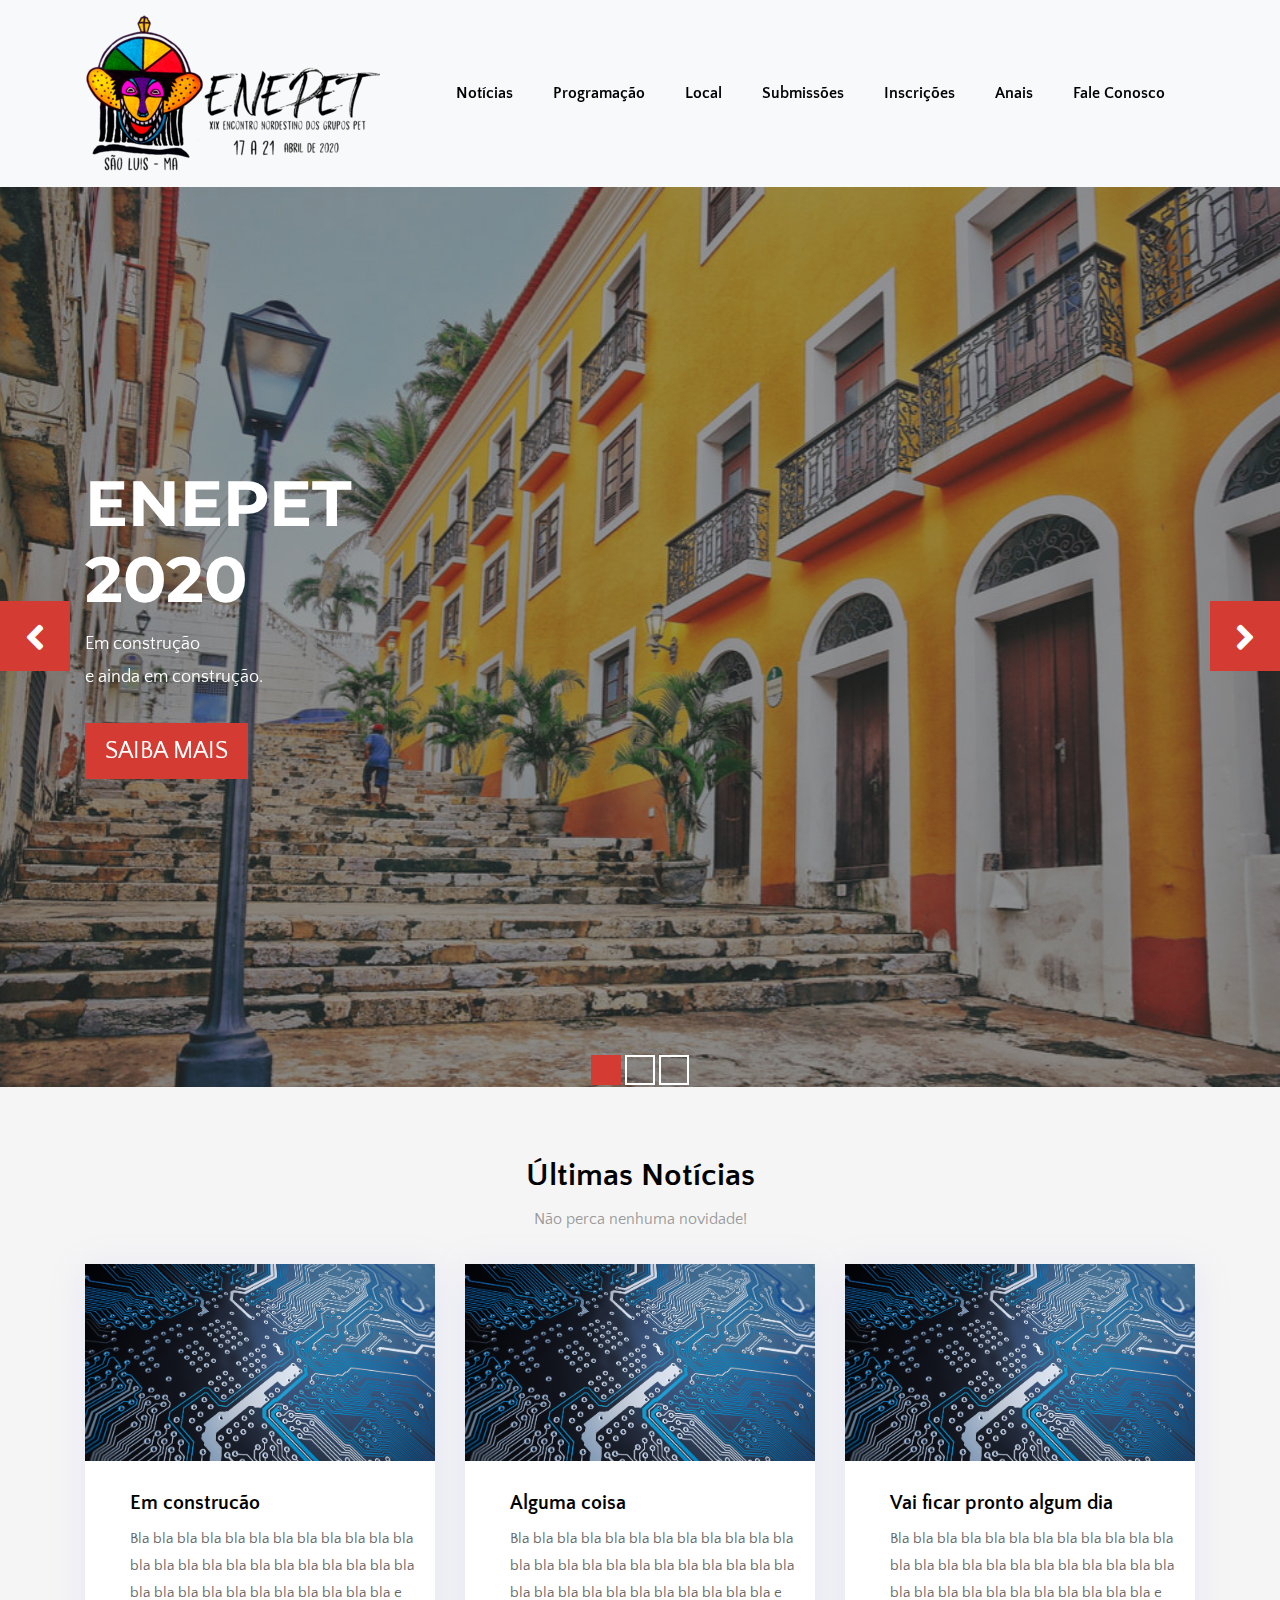
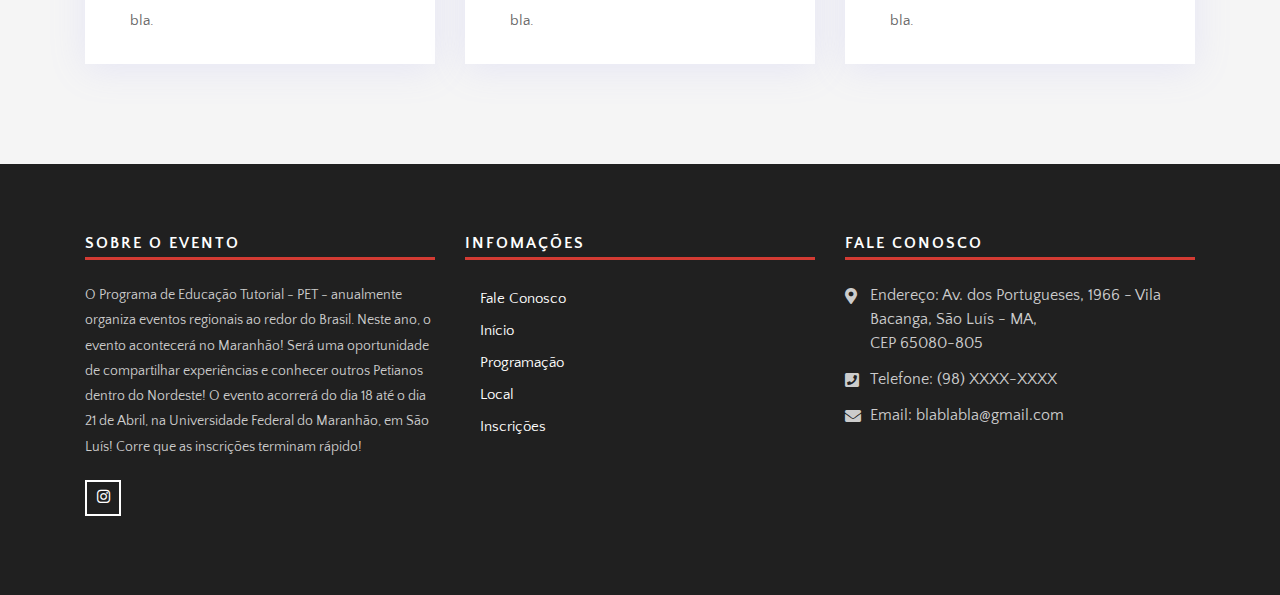
==== commit 40386660: "Add files via upload" ====
--- a/index.html
+++ b/index.html
@@ -10,7 +10,7 @@
     <meta name="viewport" content="width=device-width, initial-scale=1">
 
     <!-- Site Metas -->
-    <title>Enepet 2020</title>
+    <title>ENEPET 2020</title>
     <meta name="keywords" content="">
     <meta name="description" content="">
     <meta name="author" content="">
@@ -53,7 +53,7 @@
                 <!-- Collect the nav links, forms, and other content for toggling -->
                 <div class="collapse navbar-collapse" id="navbar-menu">
                     <ul class="nav navbar-nav ml-auto" data-in="fadeInDown" data-out="fadeOutUp">
-                        <li class="nav-item active"><a class="nav-link" href="index.html">Início</a></li>
+                        <li class="nav-item"><a class="nav-link" href="">Notícias</a></li>
                         <li class="nav-item"><a class="nav-link" href="service.html">Programação</a></li>
                         <li class="nav-item"><a class="nav-link" href="about.html">Local</a></li>
                         <li class="dropdown megamenu-fw">
@@ -82,6 +82,7 @@
                             </ul>
                         </li>
                         <li class="nav-item"><a class="nav-link" href="registrations.html">Inscrições</a></li>
+                        <li class="nav-item"><a class="nav-link" href="">Anais</a></li>
                         <li class="nav-item"><a class="nav-link" href="contact-us.html">Fale Conosco</a></li>
                     </ul>
                 </div>
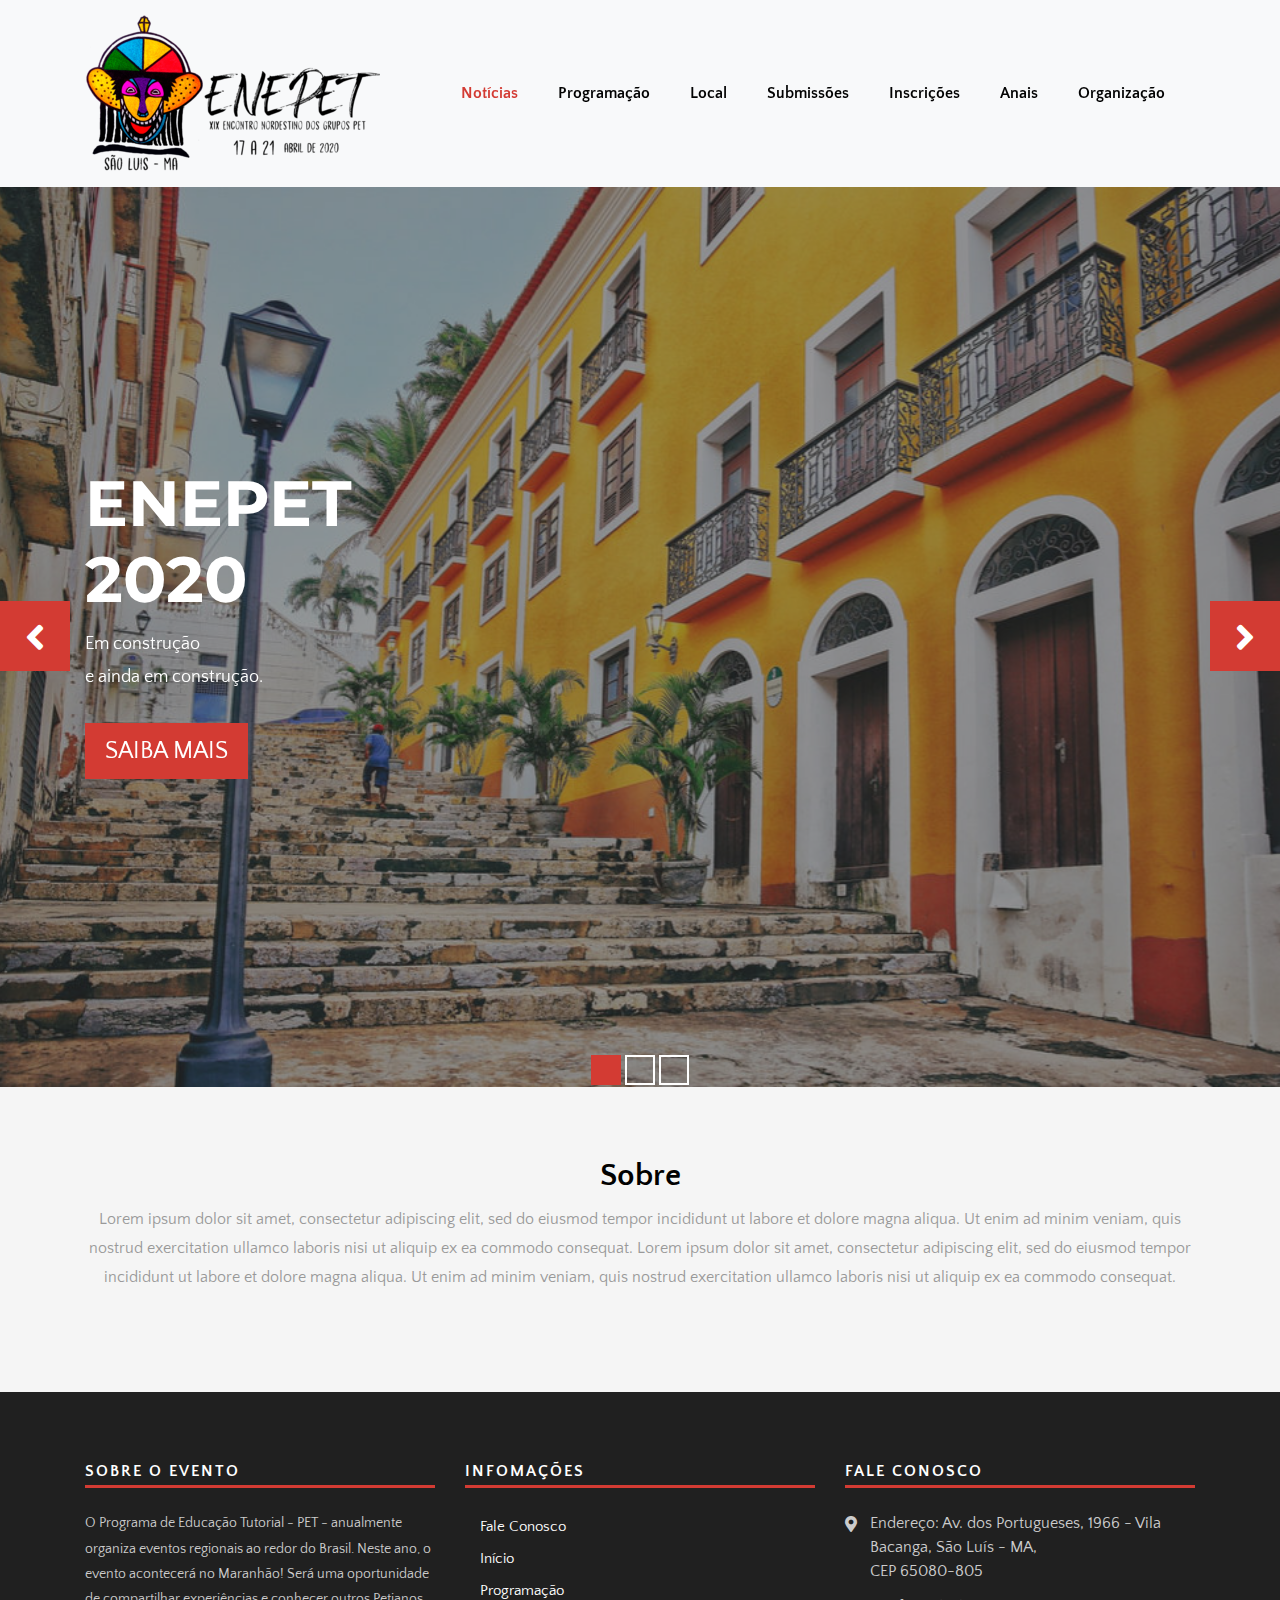
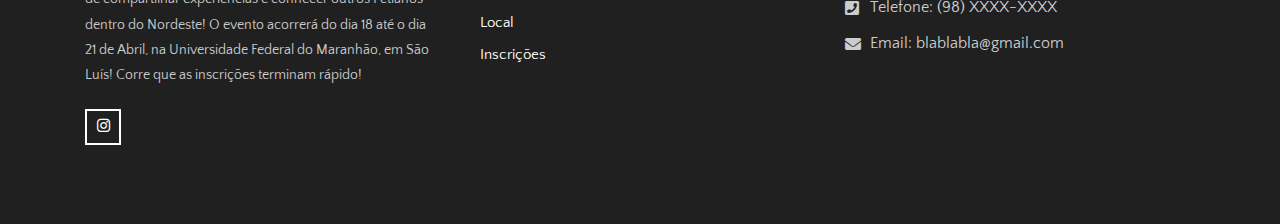
==== commit 2cd916ad: "Update index.html" ====
--- a/index.html
+++ b/index.html
@@ -10,7 +10,7 @@
     <meta name="viewport" content="width=device-width, initial-scale=1">
 
     <!-- Site Metas -->
-    <title>ENEPET 2020</title>
+    <title>Enepet 2020</title>
     <meta name="keywords" content="">
     <meta name="description" content="">
     <meta name="author" content="">
@@ -53,7 +53,7 @@
                 <!-- Collect the nav links, forms, and other content for toggling -->
                 <div class="collapse navbar-collapse" id="navbar-menu">
                     <ul class="nav navbar-nav ml-auto" data-in="fadeInDown" data-out="fadeOutUp">
-                        <li class="nav-item"><a class="nav-link" href="">Notícias</a></li>
+                        <li class="nav-item active"><a class="nav-link" href="index.html">Notícias</a></li>
                         <li class="nav-item"><a class="nav-link" href="service.html">Programação</a></li>
                         <li class="nav-item"><a class="nav-link" href="about.html">Local</a></li>
                         <li class="dropdown megamenu-fw">
@@ -82,8 +82,8 @@
                             </ul>
                         </li>
                         <li class="nav-item"><a class="nav-link" href="registrations.html">Inscrições</a></li>
-                        <li class="nav-item"><a class="nav-link" href="">Anais</a></li>
-                        <li class="nav-item"><a class="nav-link" href="contact-us.html">Fale Conosco</a></li>
+                        <li class="nav-item"><a class="nav-link" href="registrations.html">Anais</a></li>
+                        <li class="nav-item"><a class="nav-link" href="contact-us.html">Organização</a></li>
                     </ul>
                 </div>
                 <!-- /.navbar-collapse -->
@@ -103,7 +103,7 @@
                         <div class="col-md-12">
                             <h1 class="m-b-20"><strong>ENEPET <br> 2020</strong></h1>
                             <p class="m-b-40"> Em construção <br> e ainda em construção.</p>
-                            <p><a class="btn hvr-hover" href="#">Saiba mais</a></p>
+                            <p><a class="btn hvr-hover" href="news.html">Saiba mais</a></p>
                         </div>
                     </div>
                 </div>
@@ -115,7 +115,7 @@
                         <div class="col-md-12">
                             <h1 class="m-b-20"><strong>ENEPET <br> 2020</strong></h1>
                             <p class="m-b-40">Em construção <br> e ainda em construção.</p>
-                            <p><a class="btn hvr-hover" href="#">Saiba mais!</a></p>
+                            <p><a class="btn hvr-hover" href="news.html">Saiba mais!</a></p>
                         </div>
                     </div>
                 </div>
@@ -127,7 +127,7 @@
                         <div class="col-md-12">
                             <h1 class="m-b-20"><strong>ENEPET <br> 2020</strong></h1>
                             <p class="m-b-40">Em construção <br> e ainda em construção.</p>
-                            <p><a class="btn hvr-hover" href="#">Saiba mais!</a></p>
+                            <p><a class="btn hvr-hover" href="news.html">Saiba mais!</a></p>
                         </div>
                     </div>
                 </div>
@@ -146,49 +146,8 @@
             <div class="row">
                 <div class="col-lg-12">
                     <div class="title-all text-center">
-                        <h1>Últimas Notícias</h1>
-                        <p>Não perca nenhuma novidade!</p>
-                    </div>
-                </div>
-            </div>
-            <div class="row">
-                <div class="col-md-6 col-lg-4 col-xl-4">
-                    <div class="blog-box">
-                        <div class="blog-img">
-                            <img class="img-fluid" src="images/blog-img.jpg" alt="" />
-                        </div>
-                        <div class="blog-content">
-                            <div class="title-blog">
-                                <h3>Em construcão</h3>
-                                <p>Bla bla bla bla bla bla bla bla bla bla bla bla bla bla bla bla bla bla bla bla bla bla bla bla bla bla bla bla bla bla bla bla bla bla bla e bla.</p>
-                            </div>
-                        </div>
-                    </div>
-                </div>
-                <div class="col-md-6 col-lg-4 col-xl-4">
-                    <div class="blog-box">
-                        <div class="blog-img">
-                            <img class="img-fluid" src="images/blog-img-01.jpg" alt="" />
-                        </div>
-                        <div class="blog-content">
-                            <div class="title-blog">
-                                <h3>Alguma coisa</h3>
-                                <p>Bla bla bla bla bla bla bla bla bla bla bla bla bla bla bla bla bla bla bla bla bla bla bla bla bla bla bla bla bla bla bla bla bla bla bla e bla.</p>
-                            </div>
-                        </div>
-                    </div>
-                </div>
-                <div class="col-md-6 col-lg-4 col-xl-4">
-                    <div class="blog-box">
-                        <div class="blog-img">
-                            <img class="img-fluid" src="images/blog-img-02.jpg" alt="" />
-                        </div>
-                        <div class="blog-content">
-                            <div class="title-blog">
-                                <h3>Vai ficar pronto algum dia</h3>
-                                <p>Bla bla bla bla bla bla bla bla bla bla bla bla bla bla bla bla bla bla bla bla bla bla bla bla bla bla bla bla bla bla bla bla bla bla bla e bla.</p>
-                            </div>
-                        </div>
+                        <h1>Sobre</h1>
+                        <p>Lorem ipsum dolor sit amet, consectetur adipiscing elit, sed do eiusmod tempor incididunt ut labore et dolore magna aliqua. Ut enim ad minim veniam, quis nostrud exercitation ullamco laboris nisi ut aliquip ex ea commodo consequat. Lorem ipsum dolor sit amet, consectetur adipiscing elit, sed do eiusmod tempor incididunt ut labore et dolore magna aliqua. Ut enim ad minim veniam, quis nostrud exercitation ullamco laboris nisi ut aliquip ex ea commodo consequat. </p>
                     </div>
                 </div>
             </div>
@@ -267,4 +226,4 @@
     <script src="js/custom.js"></script>
 </body>
 
-</html>+</html>
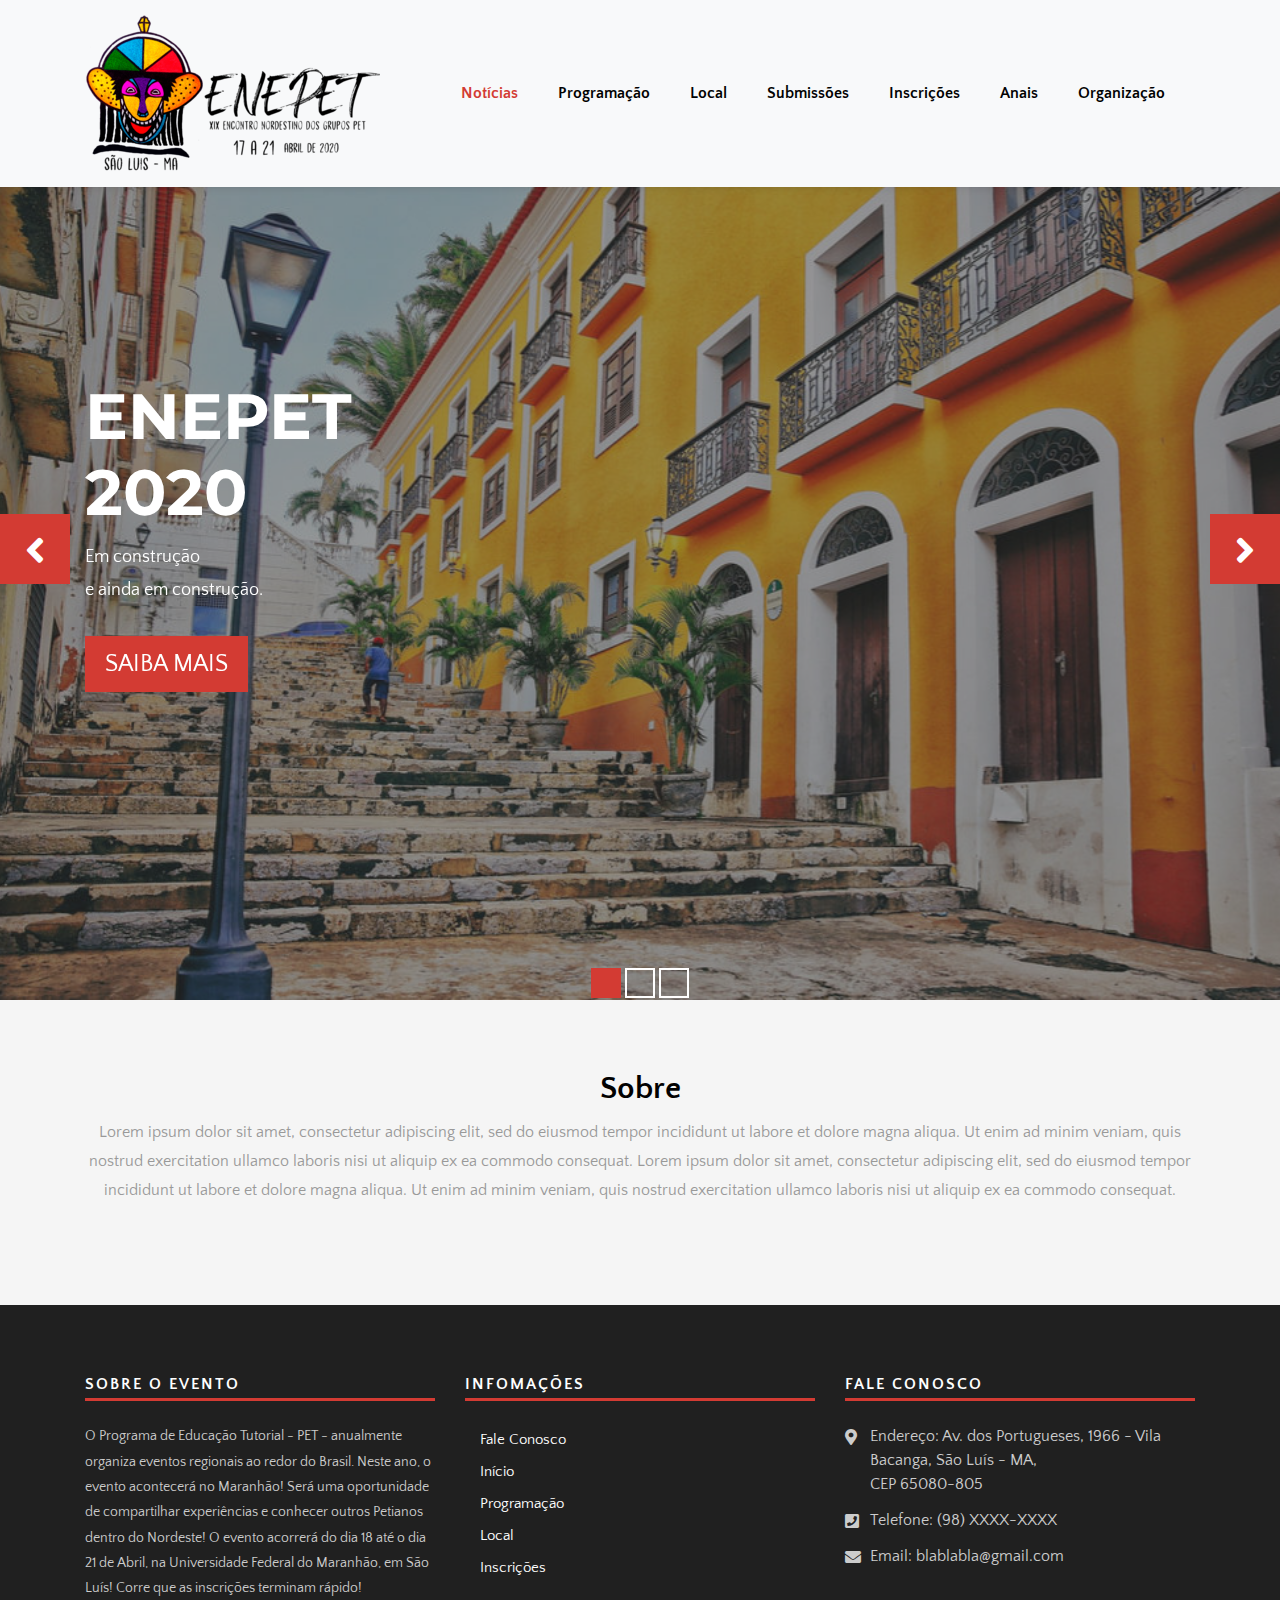
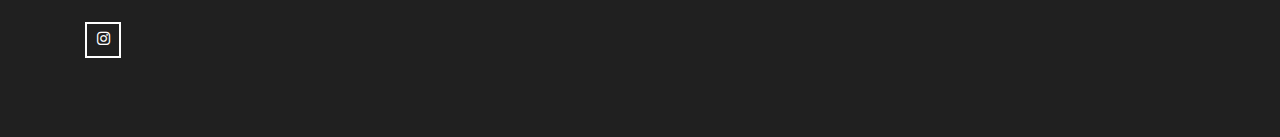
==== commit 8d2b9781: "Revert "Add files via upload"" ====
--- a/index.html
+++ b/index.html
@@ -37,7 +37,7 @@
 
 <body>
     <!-- Start Main Top -->
-    <header class="main-header">
+    <header class="main-header fixed-menu">
         <!-- Start Navigation -->
         <nav class="navbar navbar-expand-lg navbar-light bg-light navbar-default bootsnav">
             <div class="container">
@@ -94,7 +94,7 @@
     <!-- End Main Top -->
 
     <!-- Start Slider -->
-    <div id="slides-shop" class="cover-slides">
+    <div style="margin-top:100px" id="slides-shop" class="cover-slides">
         <ul class="slides-container">
             <li class="text-left">
                 <img src="images/banner-01.jpg" alt="">
